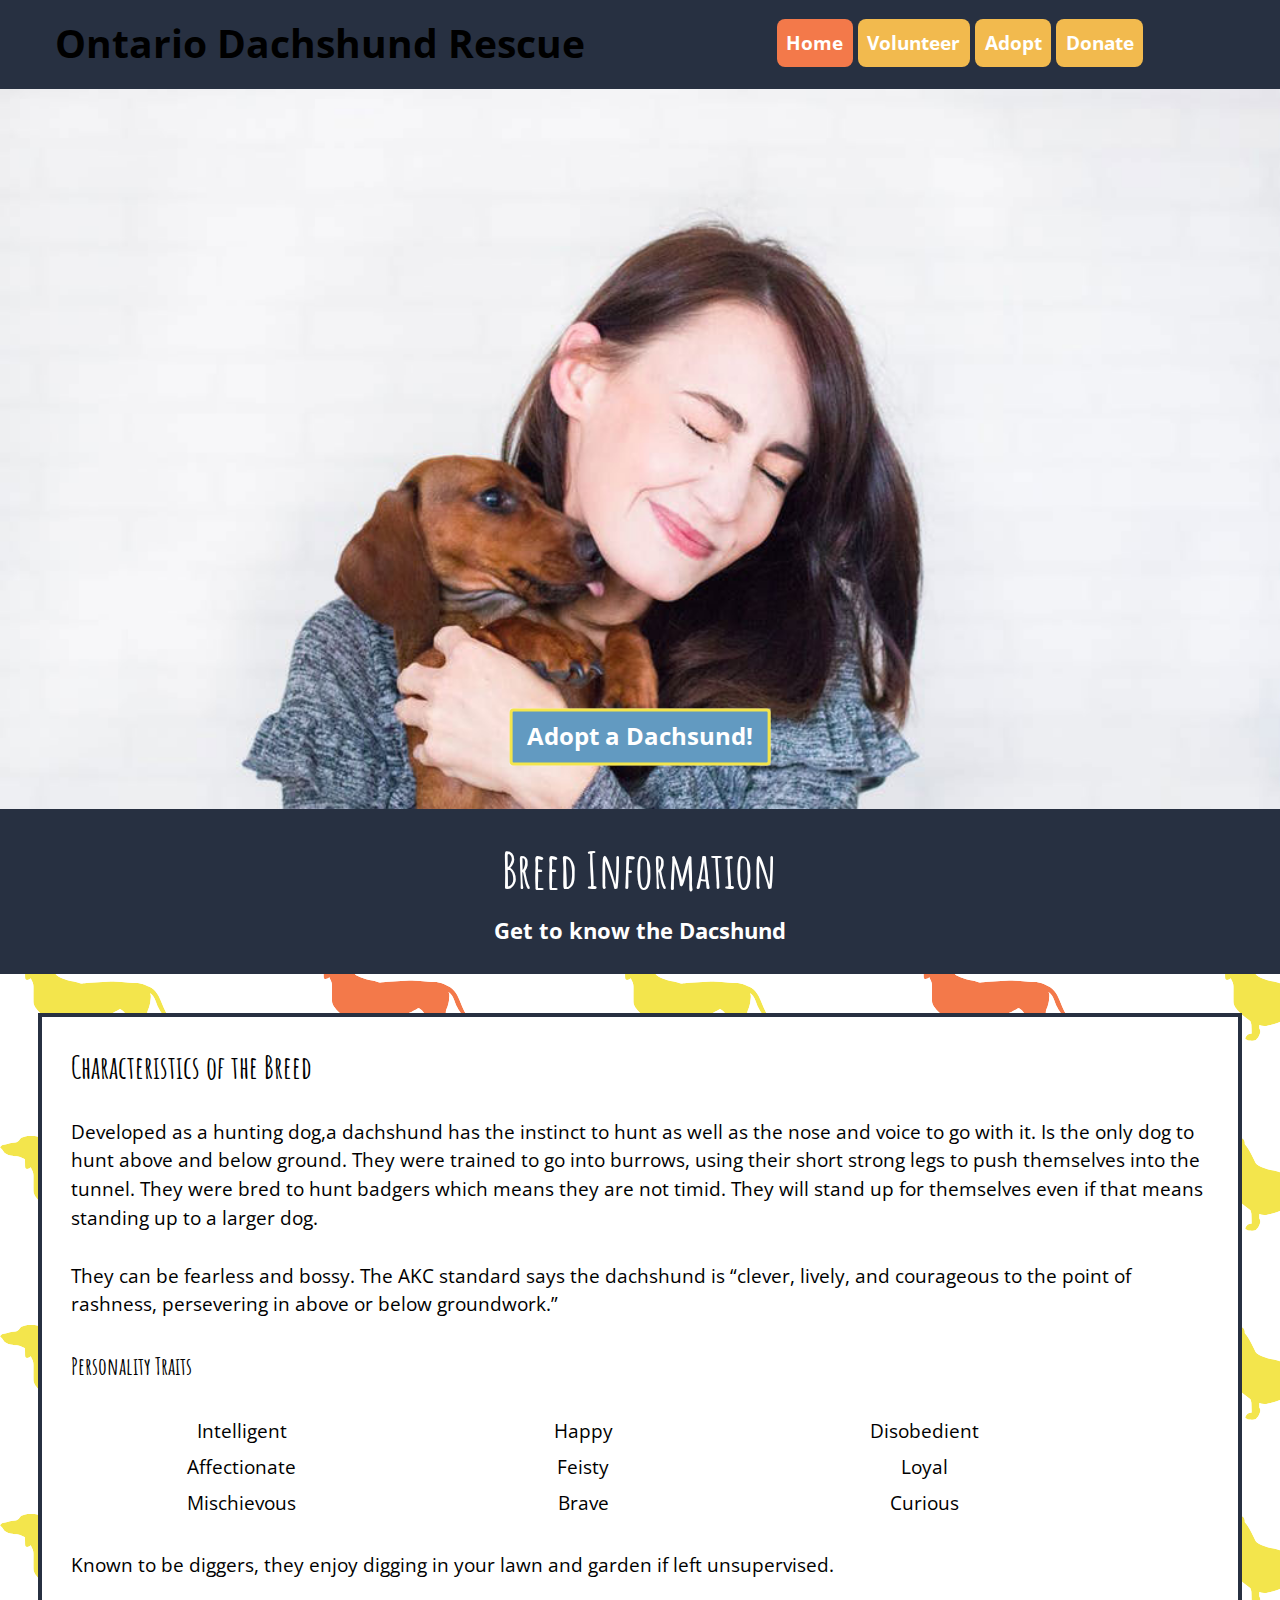
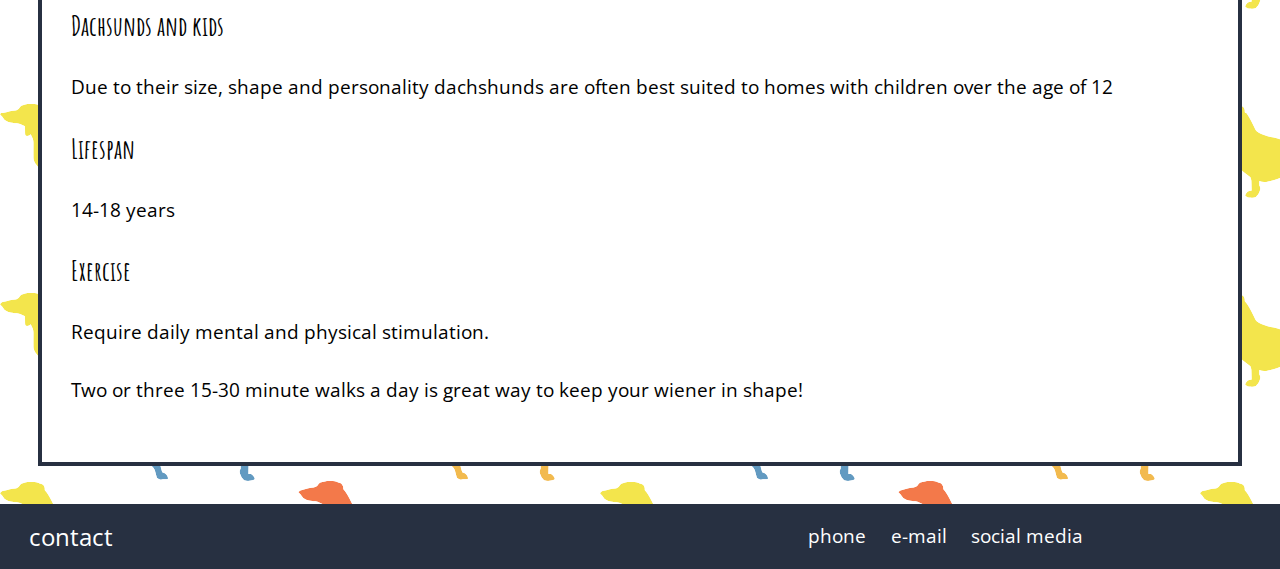
==== index.html @ 5d8fac68 "Start adding more contrast" ====
<!DOCTYPE html>
<html lang="en-ca">
<head>
  <meta charset="utf-8">
  <title>Pet Rescue</title>
  <meta name="viewport" content="width=device-width,initial-scale=1">
  <link href="css/grid.css" rel="stylesheet">
  <link href="css/type.css" rel="stylesheet">
  <link href="css/modules.css" rel="stylesheet">
  <link href="css/main.css" rel="stylesheet">
  <link href="https://fonts.googleapis.com/css?family=Amatic+SC:400,700|Open+Sans+Condensed:300,300i,700" rel="stylesheet">
</head>
<body>
  <header>
    <nav class="pad-t-1-2 pad-b-1-4 grid grid-middle text-center list-group-inline nav">
      <div class="unit unit-xs-1 unit-s-1 unit-m-1-2 unit-l-1-2 nav-h">
      <p class="push-0 zetta inline"><b>Ontario Dachshund Rescue</b></p>
      </div>
      <ul class="unit unit-xs-1 unit-s-1 unit-m-1-2 unit-l-1-2 list-group-inline push-0 nav-list">
        <li class="current"> <a class="link-box" href="index.html"><b>Home</b></a></li>
        <li><a class="link-box" href="adopt.html"><b>Volunteer</b></a></li>
        <li><a class="link-box" href="rescues.html"><b>Adopt</b></a></li>
        <li><a class="link-box" href="donate.html"><b>Donate</b></a></li>
      </ul>
    </nav>
  </header>
  <div class="banner relative">
    <div class="embed embed-16by9">
      <img class="embed-item img-flex" src="images/hugging.jpg" alt="">
    </div>
    <div class="call-to-action inline">
      <a class="btn" href="adopt.html"><p class="push-0 giga bold">Adopt a Dachsund!</p></a>
    </div>
  </div>
  <main>
    <div class="deck">
      <div class="wrapper gutter-1-2">
        <h1 class="push-none max-length nina pad-t text-center"><b>Breed Information</b></h1>
        <p class="pad-t-1-2 max-length pad-b push mega text-center"><b>Get to know the Dacshund</b></p>
      </div>
    </div>
    <div class="pattern border">
      <div class="island breed-info">
        <section>
          <h2>Characteristics of the Breed</h2>
          <p>Developed as a hunting dog,a dachshund has the instinct to hunt as well as the nose and voice to go with it. Is the only dog to hunt above and below ground. They were trained to go into burrows, using their short strong legs to push themselves into the tunnel. They were bred to hunt badgers which means they are not timid. They will stand up for themselves even if that means standing up to a larger dog.</p>
          <p>They can be fearless and bossy. The AKC standard says the dachshund is “clever, lively, and courageous to the point of rashness, persevering in above or below groundwork.”<p>
          <h4>Personality Traits</h4>
          <ul class="list-group personality text-center">
            <li>Intelligent</li>
            <li>Happy</li>
            <li>Disobedient</li>
            <li>Affectionate</li>
            <li>Feisty</li>
            <li>Loyal</li>
            <li>Mischievous</li>
            <li>Brave</li>
            <li>Curious</li>
          </ul>
          <p>Known to be diggers, they enjoy digging in your lawn and garden if left unsupervised.</p>
        </section>
        <section>
          <h3>Dachsunds and kids</h3>
          <p>Due to their size, shape and personality dachshunds are often best suited to homes with children over the age of 12</p>
        </section>
        <section>
          <h3>Lifespan</h3>
          <p>14-18 years</p>
          <h3>Exercise</h3>
          <p>Require daily mental and physical stimulation.</p>
          <p>Two or three 15-30 minute walks a day is great way to keep your wiener in shape!</p>
        </section>
      </div>
    </div>
  </main>
  <footer class="pad-t-1-2 pad-b-1-2 grid grid-middle text-center list-group-inline">
    <div class="unit unit-s-1-2 unit-m-1-2 unit-s-1-2">
      <p class="push-0 inline giga left gutter">contact</p>
    </div>
      <ul class="unit unit-s-1-2 unit-m-1-2 unit-l-1-2 list-group-inline push-0 gutter contact-info">
        <li>phone</li>
        <li>e-mail</li>
        <li>social media</li>
      </ul>
  </footer>

</body>
</html>
---- css/grid.css ----
/*
  Gridifier || Code released under the UNLICENSE
  https://gridifier.web-dev.tools/#xs,4,0,0,0;s,4,25,0,0;m,4,38,1,1;l,4,60,1,1
*/

.grid {
  margin: 0;
  padding: 0;
  letter-spacing: -.31em;
  text-rendering: optimizeSpeed;
  display: -webkit-flex;
  display: -ms-flexbox;
  display: flex;
  -webkit-flex-flow: row wrap;
  -ms-flex-flow: row wrap;
  flex-flow: row wrap;
}

.grid-bottom {
  -webkit-align-items: flex-end;
  -ms-align-items: flex-end;
  align-items: flex-end;
}

.grid-middle {
  -webkit-align-items: center;
  -ms-align-items: center;
  align-items: center;
}

.grid-stretch {
  -webkit-align-items: stretch;
  -ms-align-items: stretch;
  align-items: stretch;
}

.opera-only :-o-prefocus,
.grid {
  word-spacing: -.43em;
}

.unit {
  letter-spacing: normal;
  text-rendering: auto;
  vertical-align: top;
  word-spacing: normal;
  display: inline-block;
  visibility: visible;
}

.grid-bottom .unit {
  vertical-align: bottom;
}

.grid-middle .unit {
  vertical-align: middle;
}

[class*="unit-push-"],
[class*="unit-pull-"] {
  position: relative;
}

.unit-content-distribute {
  display: -ms-flexbox;
  display: -webkit-flex;
  display: flex;
  -ms-flex-direction: column;
  -webkit-flex-direction: column;
  flex-direction: column;
  -ms-flex-pack: justify;
  -webkit-justify-content: space-between;
  justify-content: space-between;
}

.unit-content-center,
.unit-content-center-vertical {
  display: -webkit-flex;
  display: -ms-flexbox;
  display: flex;
  -webkit-justify-content: center;
  -ms-flex-pack: center;
  justify-content: center;
  -webkit-align-items: center;
  -ms-flex-align: center;
  align-items: center;
  -webkit-align-content: center;
  -ms-flex-line-pack: center;
  align-content: center;
  -webkit-flex-direction: column wrap;
  -ms-flex-direction: column wrap;
  flex-flow: column wrap;
}

.unit-content-center-horizontal {
  display: -webkit-flex;
  display: -ms-flexbox;
  display: flex;
  -webkit-justify-content: center;
  -ms-flex-pack: center;
  justify-content: center;
  -webkit-align-items: center;
  -ms-flex-align: center;
  align-items: center;
  -webkit-align-content: center;
  -ms-flex-line-pack: center;
  align-content: center;
  -webkit-flex-direction: row wrap;
  -ms-flex-direction: row wrap;
  flex-flow: row wrap;
}

.content-fill,
.content-stretch {
  -ms-flex-grow: 2;
  -webkit-flex-grow: 2;
  flex-grow: 2;
  max-width: 100%; /* @bugfix: IE 10, 11 */
}

.content-shrink {
  -ms-align-self: center;
  -webkit-align-self: center;
  align-self: center;
}

.unit-xs-hidden,
.xs-0 {
  display: none;
  visibility: hidden;
}

.unit-xs-centered {
  margin: 0 auto;
}

.unit-xs-1,
.xs-1 {
  display: block;
  visibility: visible;
  width: 100%;
}

.unit-xs-1-2,
.xs-1-2 {
  width: 50%;
}

.unit-xs-1-3,
.xs-1-3 {
  width: 33.3333%;
}

.unit-xs-2-3,
.xs-2-3 {
  width: 66.6667%;
}

.unit-xs-1-4,
.xs-1-4 {
  width: 25%;
}

.unit-xs-3-4,
.xs-3-4 {
  width: 75%;
}

.unit-xs-1-2,
.xs-1-2,
.unit-xs-1-3,
.xs-1-3,
.unit-xs-2-3,
.xs-2-3,
.unit-xs-1-4,
.xs-1-4,
.unit-xs-3-4,
.xs-3-4 {
  display: inline-block;
  visibility: visible;
}

.unit-xs-1-2[class*="-content-"],
.xs-1-2[class*="-content-"],
.unit-xs-1-3[class*="-content-"],
.xs-1-3[class*="-content-"],
.unit-xs-2-3[class*="-content-"],
.xs-2-3[class*="-content-"],
.unit-xs-1-4[class*="-content-"],
.xs-1-4[class*="-content-"],
.unit-xs-3-4[class*="-content-"],
.xs-3-4[class*="-content-"] {
  display: -webkit-flex;
  display: -ms-flexbox;
  display: flex;
}

.unit-xs-content-distribute,
.xs-content-distribute {
  display: -ms-flexbox;
  display: -webkit-flex;
  display: flex;
  -ms-flex-direction: column;
  -webkit-flex-direction: column;
  flex-direction: column;
  -ms-flex-pack: justify;
  -webkit-justify-content: space-between;
  justify-content: space-between;
}

.unit-xs-content-center,
.unit-xs-content-center-vertical {
  display: -webkit-flex;
  display: -ms-flexbox;
  display: flex;
  -webkit-justify-content: center;
  -ms-flex-pack: center;
  justify-content: center;
  -webkit-align-items: center;
  -ms-flex-align: center;
  align-items: center;
  -webkit-align-content: center;
  -ms-flex-line-pack: center;
  align-content: center;
  -webkit-flex-direction: column wrap;
  -ms-flex-direction: column wrap;
  flex-flow: column wrap;
}

.unit-xs-content-center-horizontal {
  display: -webkit-flex;
  display: -ms-flexbox;
  display: flex;
  -webkit-justify-content: center;
  -ms-flex-pack: center;
  justify-content: center;
  -webkit-align-items: center;
  -ms-flex-align: center;
  align-items: center;
  -webkit-align-content: center;
  -ms-flex-line-pack: center;
  align-content: center;
  -webkit-flex-direction: row wrap;
  -ms-flex-direction: row wrap;
  flex-flow: row wrap;
}

.xs-content-fill,
.xs-content-stretch {
  -ms-flex-grow: 2;
  -webkit-flex-grow: 2;
  flex-grow: 2;
  max-width: 100%; /* @bugfix: IE 10, 11 */
}

.xs-content-shrink {
  -ms-align-self: center;
  -webkit-align-self: center;
  align-self: center;
}

@media only screen and (min-width: 25em) {

  .unit-s-hidden,
  .s-0 {
    display: none;
    visibility: hidden;
  }

  .unit-s-centered {
    margin: 0 auto;
  }

  .unit-s-1,
  .s-1 {
    display: block;
    visibility: visible;
    width: 100%;
  }

  .unit-s-1-2,
  .s-1-2 {
    width: 50%;
  }

  .unit-s-1-3,
  .s-1-3 {
    width: 33.3333%;
  }

  .unit-s-2-3,
  .s-2-3 {
    width: 66.6667%;
  }

  .unit-s-1-4,
  .s-1-4 {
    width: 25%;
  }

  .unit-s-3-4,
  .s-3-4 {
    width: 75%;
  }

  .unit-s-1-2,
  .s-1-2,
  .unit-s-1-3,
  .s-1-3,
  .unit-s-2-3,
  .s-2-3,
  .unit-s-1-4,
  .s-1-4,
  .unit-s-3-4,
  .s-3-4 {
    display: inline-block;
    visibility: visible;
  }

  .unit-s-1-2[class*="-content-"],
  .s-1-2[class*="-content-"],
  .unit-s-1-3[class*="-content-"],
  .s-1-3[class*="-content-"],
  .unit-s-2-3[class*="-content-"],
  .s-2-3[class*="-content-"],
  .unit-s-1-4[class*="-content-"],
  .s-1-4[class*="-content-"],
  .unit-s-3-4[class*="-content-"],
  .s-3-4[class*="-content-"] {
    display: -webkit-flex;
    display: -ms-flexbox;
    display: flex;
  }

  .unit-s-content-distribute,
  .s-content-distribute {
    display: -ms-flexbox;
    display: -webkit-flex;
    display: flex;
    -ms-flex-direction: column;
    -webkit-flex-direction: column;
    flex-direction: column;
    -ms-flex-pack: justify;
    -webkit-justify-content: space-between;
    justify-content: space-between;
  }

  .unit-s-content-center,
  .unit-s-content-center-vertical {
    display: -webkit-flex;
    display: -ms-flexbox;
    display: flex;
    -webkit-justify-content: center;
    -ms-flex-pack: center;
    justify-content: center;
    -webkit-align-items: center;
    -ms-flex-align: center;
    align-items: center;
    -webkit-align-content: center;
    -ms-flex-line-pack: center;
    align-content: center;
    -webkit-flex-direction: column wrap;
    -ms-flex-direction: column wrap;
    flex-flow: column wrap;
  }

  .unit-s-content-center-horizontal {
    display: -webkit-flex;
    display: -ms-flexbox;
    display: flex;
    -webkit-justify-content: center;
    -ms-flex-pack: center;
    justify-content: center;
    -webkit-align-items: center;
    -ms-flex-align: center;
    align-items: center;
    -webkit-align-content: center;
    -ms-flex-line-pack: center;
    align-content: center;
    -webkit-flex-direction: row wrap;
    -ms-flex-direction: row wrap;
    flex-flow: row wrap;
  }

  .s-content-fill,
  .s-content-stretch {
    -ms-flex-grow: 2;
    -webkit-flex-grow: 2;
    flex-grow: 2;
    max-width: 100%; /* @bugfix: IE 10, 11 */
  }

  .s-content-shrink {
    -ms-align-self: center;
    -webkit-align-self: center;
    align-self: center;
  }

}

@media only screen and (min-width: 38em) {

  .unit-m-hidden,
  .m-0 {
    display: none;
    visibility: hidden;
  }

  .unit-m-centered {
    margin: 0 auto;
  }

  .unit-m-1,
  .m-1 {
    display: block;
    visibility: visible;
    width: 100%;
  }

  .unit-offset-m-0 {
    margin-left: 0;
  }

  .unit-push-m-0,
  .unit-pull-m-0 {
    left: 0;
  }

  .unit-m-1-2,
  .m-1-2 {
    width: 50%;
  }

  .unit-offset-m-1-2 {
    margin-left: 50%;
  }

  .unit-push-m-1-2 {
    left: 50%;
  }

  .unit-pull-m-1-2 {
    left: -50%;
  }

  .unit-m-1-3,
  .m-1-3 {
    width: 33.3333%;
  }

  .unit-offset-m-1-3 {
    margin-left: 33.3333%;
  }

  .unit-push-m-1-3 {
    left: 33.3333%;
  }

  .unit-pull-m-1-3 {
    left: -33.3333%;
  }

  .unit-m-2-3,
  .m-2-3 {
    width: 66.6667%;
  }

  .unit-offset-m-2-3 {
    margin-left: 66.6667%;
  }

  .unit-push-m-2-3 {
    left: 66.6667%;
  }

  .unit-pull-m-2-3 {
    left: -66.6667%;
  }

  .unit-m-1-4,
  .m-1-4 {
    width: 25%;
  }

  .unit-offset-m-1-4 {
    margin-left: 25%;
  }

  .unit-push-m-1-4 {
    left: 25%;
  }

  .unit-pull-m-1-4 {
    left: -25%;
  }

  .unit-m-3-4,
  .m-3-4 {
    width: 75%;
  }

  .unit-offset-m-3-4 {
    margin-left: 75%;
  }

  .unit-push-m-3-4 {
    left: 75%;
  }

  .unit-pull-m-3-4 {
    left: -75%;
  }

  .unit-m-1-2,
  .m-1-2,
  .unit-m-1-3,
  .m-1-3,
  .unit-m-2-3,
  .m-2-3,
  .unit-m-1-4,
  .m-1-4,
  .unit-m-3-4,
  .m-3-4 {
    display: inline-block;
    visibility: visible;
  }

  .unit-m-1-2[class*="-content-"],
  .m-1-2[class*="-content-"],
  .unit-m-1-3[class*="-content-"],
  .m-1-3[class*="-content-"],
  .unit-m-2-3[class*="-content-"],
  .m-2-3[class*="-content-"],
  .unit-m-1-4[class*="-content-"],
  .m-1-4[class*="-content-"],
  .unit-m-3-4[class*="-content-"],
  .m-3-4[class*="-content-"] {
    display: -webkit-flex;
    display: -ms-flexbox;
    display: flex;
  }

  .unit-m-content-distribute,
  .m-content-distribute {
    display: -ms-flexbox;
    display: -webkit-flex;
    display: flex;
    -ms-flex-direction: column;
    -webkit-flex-direction: column;
    flex-direction: column;
    -ms-flex-pack: justify;
    -webkit-justify-content: space-between;
    justify-content: space-between;
  }

  .unit-m-content-center,
  .unit-m-content-center-vertical {
    display: -webkit-flex;
    display: -ms-flexbox;
    display: flex;
    -webkit-justify-content: center;
    -ms-flex-pack: center;
    justify-content: center;
    -webkit-align-items: center;
    -ms-flex-align: center;
    align-items: center;
    -webkit-align-content: center;
    -ms-flex-line-pack: center;
    align-content: center;
    -webkit-flex-direction: column wrap;
    -ms-flex-direction: column wrap;
    flex-flow: column wrap;
  }

  .unit-m-content-center-horizontal {
    display: -webkit-flex;
    display: -ms-flexbox;
    display: flex;
    -webkit-justify-content: center;
    -ms-flex-pack: center;
    justify-content: center;
    -webkit-align-items: center;
    -ms-flex-align: center;
    align-items: center;
    -webkit-align-content: center;
    -ms-flex-line-pack: center;
    align-content: center;
    -webkit-flex-direction: row wrap;
    -ms-flex-direction: row wrap;
    flex-flow: row wrap;
  }

  .m-content-fill,
  .m-content-stretch {
    -ms-flex-grow: 2;
    -webkit-flex-grow: 2;
    flex-grow: 2;
    max-width: 100%; /* @bugfix: IE 10, 11 */
  }

  .m-content-shrink {
    -ms-align-self: center;
    -webkit-align-self: center;
    align-self: center;
  }

}

@media only screen and (min-width: 60em) {

  .unit-l-hidden,
  .l-0 {
    display: none;
    visibility: hidden;
  }

  .unit-l-centered {
    margin: 0 auto;
  }

  .unit-l-1,
  .l-1 {
    display: block;
    visibility: visible;
    width: 100%;
  }

  .unit-offset-l-0 {
    margin-left: 0;
  }

  .unit-push-l-0,
  .unit-pull-l-0 {
    left: 0;
  }

  .unit-l-1-2,
  .l-1-2 {
    width: 50%;
  }

  .unit-offset-l-1-2 {
    margin-left: 50%;
  }

  .unit-push-l-1-2 {
    left: 50%;
  }

  .unit-pull-l-1-2 {
    left: -50%;
  }

  .unit-l-1-3,
  .l-1-3 {
    width: 33.3333%;
  }

  .unit-offset-l-1-3 {
    margin-left: 33.3333%;
  }

  .unit-push-l-1-3 {
    left: 33.3333%;
  }

  .unit-pull-l-1-3 {
    left: -33.3333%;
  }

  .unit-l-2-3,
  .l-2-3 {
    width: 66.6667%;
  }

  .unit-offset-l-2-3 {
    margin-left: 66.6667%;
  }

  .unit-push-l-2-3 {
    left: 66.6667%;
  }

  .unit-pull-l-2-3 {
    left: -66.6667%;
  }

  .unit-l-1-4,
  .l-1-4 {
    width: 25%;
  }

  .unit-offset-l-1-4 {
    margin-left: 25%;
  }

  .unit-push-l-1-4 {
    left: 25%;
  }

  .unit-pull-l-1-4 {
    left: -25%;
  }

  .unit-l-3-4,
  .l-3-4 {
    width: 75%;
  }

  .unit-offset-l-3-4 {
    margin-left: 75%;
  }

  .unit-push-l-3-4 {
    left: 75%;
  }

  .unit-pull-l-3-4 {
    left: -75%;
  }

  .unit-l-1-2,
  .l-1-2,
  .unit-l-1-3,
  .l-1-3,
  .unit-l-2-3,
  .l-2-3,
  .unit-l-1-4,
  .l-1-4,
  .unit-l-3-4,
  .l-3-4 {
    display: inline-block;
    visibility: visible;
  }

  .unit-l-1-2[class*="-content-"],
  .l-1-2[class*="-content-"],
  .unit-l-1-3[class*="-content-"],
  .l-1-3[class*="-content-"],
  .unit-l-2-3[class*="-content-"],
  .l-2-3[class*="-content-"],
  .unit-l-1-4[class*="-content-"],
  .l-1-4[class*="-content-"],
  .unit-l-3-4[class*="-content-"],
  .l-3-4[class*="-content-"] {
    display: -webkit-flex;
    display: -ms-flexbox;
    display: flex;
  }

  .unit-l-content-distribute,
  .l-content-distribute {
    display: -ms-flexbox;
    display: -webkit-flex;
    display: flex;
    -ms-flex-direction: column;
    -webkit-flex-direction: column;
    flex-direction: column;
    -ms-flex-pack: justify;
    -webkit-justify-content: space-between;
    justify-content: space-between;
  }

  .unit-l-content-center,
  .unit-l-content-center-vertical {
    display: -webkit-flex;
    display: -ms-flexbox;
    display: flex;
    -webkit-justify-content: center;
    -ms-flex-pack: center;
    justify-content: center;
    -webkit-align-items: center;
    -ms-flex-align: center;
    align-items: center;
    -webkit-align-content: center;
    -ms-flex-line-pack: center;
    align-content: center;
    -webkit-flex-direction: column wrap;
    -ms-flex-direction: column wrap;
    flex-flow: column wrap;
  }

  .unit-l-content-center-horizontal {
    display: -webkit-flex;
    display: -ms-flexbox;
    display: flex;
    -webkit-justify-content: center;
    -ms-flex-pack: center;
    justify-content: center;
    -webkit-align-items: center;
    -ms-flex-align: center;
    align-items: center;
    -webkit-align-content: center;
    -ms-flex-line-pack: center;
    align-content: center;
    -webkit-flex-direction: row wrap;
    -ms-flex-direction: row wrap;
    flex-flow: row wrap;
  }

  .l-content-fill,
  .l-content-stretch {
    -ms-flex-grow: 2;
    -webkit-flex-grow: 2;
    flex-grow: 2;
    max-width: 100%; /* @bugfix: IE 10, 11 */
  }

  .l-content-shrink {
    -ms-align-self: center;
    -webkit-align-self: center;
    align-self: center;
  }

}
---- css/type.css ----
/*
  Typografier || Code released under the UNLICENSE
  https://typografier.web-dev.tools/#0,100,1.3,1.067,0;38,110,1.4,1.125,1;60,120,1.5,1.125,1;90,130,1.5,1.125,1
*/

html {
  font-size: 100%;
  line-height: 1.3;
}

a {
  background-color: transparent;
  -webkit-text-decoration-skip: objects;
}

sub,
sup {
  font-size: .75em;
  line-height: 1px;
  position: relative;
  vertical-align: baseline;
}

sup {
  top: -.5em;
}

sub {
  bottom: -.25em;
}

pre,
code,
kbd,
samp {
  font-size: 1em;
}

abbr[title] {
  border-bottom: none;
  text-decoration: underline;
  text-decoration: underline dotted;
}

b,
strong {
  font-weight: bold;
}

dfn,
caption {
  font-style: italic;
}

hr {
  border: 0;
  border-top: 2px solid #000;
  height: 0;
}

table {
  border-collapse: collapse;
  border-spacing: 0;
  width: 100%;
  table-layout: fixed;
}

caption {
  text-align: left;
}

th,
td {
  border-bottom: 1px solid #000;
  text-align: left;
  vertical-align: top;
}

thead th {
  vertical-align: bottom;

  border-bottom-width: 2px;
}

.text-left {
  text-align: left;
}

.text-right {
  text-align: right;
}

.text-center {
  text-align: center;
}

.normal {
  font-weight: normal;
  font-style: normal;
}

.not-bold {
  font-weight: normal;
}

.not-italic {
  font-style: normal;
}

.bold {
  font-weight: bold;
}

.italic {
  font-style: italic;
}

.text-upper {
  text-transform: uppercase;
}

.text-lower {
  text-transform: lowercase;
}

.wrapper {
  margin-left: auto;
  margin-right: auto;
  max-width: 52em;
  width: 100%;
}

.wrapper-no-center {
  max-width: 52em;
  width: 100%;
}

.max-length {
  margin-left: auto;
  margin-right: auto;
  max-width: 36em;
  width: 100%;
}

.max-length-no-center {
  max-width: 36em;
  width: 100%;
}

h1,
h2,
h3,
h4,
h5,
h6,
p,
ul,
ol,
dl,
dd,
figure,
blockquote,
details,
hr,
fieldset,
pre,
table,
caption,
menu {
  margin: 0 0 1.3rem;
}

.tenamega {
  font-size: 2.0408rem;
  line-height: 2.925rem;
}

.tenakilo {
  font-size: 1.9127rem;
  line-height: 2.6rem;
}

.tena {
  font-size: 1.7926rem;
  line-height: 2.6rem;
}

.nina {
  font-size: 1.68rem;
  line-height: 2.275rem;
}

.yotta {
  font-size: 1.5745rem;
  line-height: 2.275rem;
}

.zetta {
  font-size: 1.4757rem;
  line-height: 1.95rem;
}

h1,
.exa {
  font-size: 1.383rem;
  line-height: 1.95rem;
}

h2,
.peta {
  font-size: 1.2962rem;
  line-height: 1.95rem;
}

h3,
.tera {
  font-size: 1.2148rem;
  line-height: 1.625rem;
}

h4,
.giga {
  font-size: 1.1385rem;
  line-height: 1.625rem;
}

h5,
.mega {
  font-size: 1.067rem;
  line-height: 1.625rem;
}

h6,
.kilo,
input,
textarea {
  font-size: 1rem;
  line-height: 1.3rem;
}

small,
.milli {
  font-size: .9372rem;
  line-height: 1.3rem;
}

.micro {
  font-size: .8784rem;
  line-height: 1.3rem;
}

.nano {
  font-size: .8232rem;
  line-height: 1.3rem;
}

.pico {
  font-size: .7715rem;
  line-height: 1.3rem;
}

ul {
  padding-left: 1em;
}

ol {
  padding-left: 1.6em;
}

input,
option,
select {
  height: calc(1.3rem + .1625rem + .1625rem);
}

[type="color"] {
  width: calc(1.3rem + .1625rem + .1625rem);
}

[type="checkbox"],
[type="radio"] {
  display: inline-block;
  height: auto;
}

.push {
  margin-bottom: 1.3rem;
}

.push-none,
.push-0 {
  margin-bottom: 0;
}

.push-double,
.push-2 {
  margin-bottom: 2.6rem;
}

.push-three-quarters,
.push-3-4 {
  margin-bottom: .975rem;
}

.push-half,
.push-1-2 {
  margin-bottom: .65rem;
}

.push-quarter,
.push-1-4 {
  margin-bottom: .325rem;
}

.push-eighth,
.push-1-8 {
  margin-bottom: .1625rem;
}

.push-right-eighth,
.push-r-1-8 {
  margin-right: .1625rem;
}

.push-right-quarter,
.push-r-1-4 {
  margin-right: .325rem;
}

.push-right-half,
.push-r-1-2 {
  margin-right: .65rem;
}

.push-right-three-quarters,
.push-r-3-4 {
  margin-right: .975rem;
}

.push-right,
.push-r {
  margin-right: 1.3rem;
}

.pad-top,
.pad-t {
  padding-top: 1.3rem;
}

.pad-bottom,
.pad-b {
  padding-bottom: 1.3rem;
}

.pad-top-double,
.pad-t-2 {
  padding-top: 2.6rem;
}

.pad-bottom-double,
.pad-b-2 {
  padding-bottom: 2.6rem;
}

.pad-top-three-quarters,
.pad-t-3-4 {
  padding-top: .975rem;
}

.pad-bottom-three-quarters,
.pad-b-3-4 {
  padding-bottom: .975rem;
}

.pad-top-half,
.pad-t-1-2 {
  padding-top: .65rem;
}

.pad-bottom-half,
.pad-b-1-2 {
  padding-bottom: .65rem;
}

.pad-top-quarter,
.pad-t-1-4 {
  padding-top: .325rem;
}

.pad-bottom-quarter,
.pad-b-1-4 {
  padding-bottom: .325rem;
}

.pad-top-eighth,
.pad-t-1-8 {
  padding-top: .1625rem;
}

.pad-bottom-eighth,
.pad-b-1-8 {
  padding-bottom: .1625rem;
}

.island {
  padding: 1.3rem;
}

.island-double,
.island-2 {
  padding: 2.6rem;
}

.island-three-quarters,
.island-3-4 {
  padding: .975rem;
}

.island-half,
.island-1-2 {
  padding: .65rem;
}

.island-quarter,
.island-1-4,
td,
table th {
  padding: .325rem;
}

.island-eighth,
.island-1-8,
input:not([type="checkbox"]),
input:not([type="radio"]),
textarea {
  padding: .1625rem;
}

.gutter {
  padding-left: 1.3rem;
  padding-right: 1.3rem;
}

.gutter-double,
.gutter-2 {
  padding-left: 2.6rem;
  padding-right: 2.6rem;
}

.gutter-three-quarters,
.gutter-3-4 {
  padding-left: .975rem;
  padding-right: .975rem;
}

.gutter-half,
.gutter-1-2 {
  padding-left: .65rem;
  padding-right: .65rem;
}

.gutter-quarter,
.gutter-1-4,
caption {
  padding-left: .325rem;
  padding-right: .325rem;
}

.gutter-eighth,
.gutter-1-8 {
  padding-left: .1625rem;
  padding-right: .1625rem;
}

.i-1 {
  height: 1.3rem;
  width: 1.3rem;
}

.i-3-4 {
  height: .975rem;
  width: .975rem;
}

.i-1-2 {
  height: .65rem;
  width: .65rem;
}

.i-1-4 {
  height: .325rem;
  width: .325rem;
}

.i-1-8 {
  height: .1625rem;
  width: .1625rem;
}

.i-1-1-2,
.i-3-2 {
  height: 1.95rem;
  width: 1.95rem;
}

.i-1-1-4,
.i-5-4 {
  height: 1.625rem;
  width: 1.625rem;
}

.i-1-3-4,
.i-7-4 {
  height: 2.275rem;
  width: 2.275rem;
}

.i-2 {
  height: 2.6rem;
  width: 2.6rem;
}

select {
  padding: 0 .1625rem;
}

fieldset {
  padding: .325rem 0;

  border: 0;
  border-top: 2px solid #000;
}

legend {
  padding-right: .325rem;
}

@media only screen and (min-width: 38em) {

  html {
    font-size: 110%;
    line-height: 1.4;
  }

  h1,
  h2,
  h3,
  h4,
  h5,
  h6,
  p,
  ul,
  ol,
  dl,
  dd,
  figure,
  blockquote,
  details,
  hr,
  fieldset,
  pre,
  table,
  caption,
  menu {
    margin: 0 0 1.4rem;
  }

  .tenamega {
    font-size: 3.6532rem;
    line-height: 4.9rem;
  }

  .tenakilo {
    font-size: 3.2473rem;
    line-height: 4.55rem;
  }

  .tena {
    font-size: 2.8865rem;
    line-height: 3.85rem;
  }

  .nina {
    font-size: 2.5658rem;
    line-height: 3.5rem;
  }

  .yotta {
    font-size: 2.2807rem;
    line-height: 3.15rem;
  }

  .zetta {
    font-size: 2.0273rem;
    line-height: 2.8rem;
  }

  h1,
  .exa {
    font-size: 1.802rem;
    line-height: 2.45rem;
  }

  h2,
  .peta {
    font-size: 1.6018rem;
    line-height: 2.1rem;
  }

  h3,
  .tera {
    font-size: 1.4238rem;
    line-height: 2.1rem;
  }

  h4,
  .giga {
    font-size: 1.2656rem;
    line-height: 1.75rem;
  }

  h5,
  .mega {
    font-size: 1.125rem;
    line-height: 1.75rem;
  }

  h6,
  .kilo,
  input,
  textarea {
    font-size: 1rem;
    line-height: 1.4rem;
  }

  small,
  .milli {
    font-size: .8889rem;
    line-height: 1.4rem;
  }

  .micro {
    font-size: .7901rem;
    line-height: 1.4rem;
  }

  .nano {
    font-size: .7023rem;
    line-height: 1.05rem;
  }

  .pico {
    font-size: .6243rem;
    line-height: 1.05rem;
  }

  ul,
  ol {
    padding-left: 0;
  }

  ul ul,
  ol ul {
    padding-left: 1em;
  }

  ol ol,
  ul ol {
    padding-left: 1.6em;
  }

  .hang-punc {
    float: left;
    margin-left: -1.4em;
    text-align: right;
    width: 1.3em;
  }

  table {
    margin-left: -.35rem;
    margin-right: -.35rem;
    width: calc(100% + .35rem + .35rem);
  }

  input,
  option,
  select {
    height: calc(1.4rem + .175rem + .175rem);
  }

  [type="color"] {
    width: calc(1.4rem + .175rem + .175rem);
  }

  [type="checkbox"],
  [type="radio"] {
    display: inline-block;
    height: auto;
  }

  .push {
    margin-bottom: 1.4rem;
  }

  .push-none,
  .push-0 {
    margin-bottom: 0;
  }

  .push-double,
  .push-2 {
    margin-bottom: 2.8rem;
  }

  .push-three-quarters,
  .push-3-4 {
    margin-bottom: 1.05rem;
  }

  .push-half,
  .push-1-2 {
    margin-bottom: .7rem;
  }

  .push-quarter,
  .push-1-4 {
    margin-bottom: .35rem;
  }

  .push-eighth,
  .push-1-8 {
    margin-bottom: .175rem;
  }

  .push-right-eighth,
  .push-r-1-8 {
    margin-right: .175rem;
  }

  .push-right-quarter,
  .push-r-1-4 {
    margin-right: .35rem;
  }

  .push-right-half,
  .push-r-1-2 {
    margin-right: .7rem;
  }

  .push-right-three-quarters,
  .push-r-3-4 {
    margin-right: 1.05rem;
  }

  .push-right,
  .push-r {
    margin-right: 1.4rem;
  }

  .pad-top,
  .pad-t {
    padding-top: 1.4rem;
  }

  .pad-bottom,
  .pad-b {
    padding-bottom: 1.4rem;
  }

  .pad-top-double,
  .pad-t-2 {
    padding-top: 2.8rem;
  }

  .pad-bottom-double,
  .pad-b-2 {
    padding-bottom: 2.8rem;
  }

  .pad-top-three-quarters,
  .pad-t-3-4 {
    padding-top: 1.05rem;
  }

  .pad-bottom-three-quarters,
  .pad-b-3-4 {
    padding-bottom: 1.05rem;
  }

  .pad-top-half,
  .pad-t-1-2 {
    padding-top: .7rem;
  }

  .pad-bottom-half,
  .pad-b-1-2 {
    padding-bottom: .7rem;
  }

  .pad-top-quarter,
  .pad-t-1-4 {
    padding-top: .35rem;
  }

  .pad-bottom-quarter,
  .pad-b-1-4 {
    padding-bottom: .35rem;
  }

  .pad-top-eighth,
  .pad-t-1-8 {
    padding-top: .175rem;
  }

  .pad-bottom-eighth,
  .pad-b-1-8 {
    padding-bottom: .175rem;
  }

  .island {
    padding: 1.4rem;
  }

  .island-double,
  .island-2 {
    padding: 2.8rem;
  }

  .island-three-quarters,
  .island-3-4 {
    padding: 1.05rem;
  }

  .island-half,
  .island-1-2 {
    padding: .7rem;
  }

  .island-quarter,
  .island-1-4,
  td,
  table th {
    padding: .35rem;
  }

  .island-eighth,
  .island-1-8,
  input:not([type="checkbox"]),
  input:not([type="radio"]),
  textarea {
    padding: .175rem;
  }

  .gutter {
    padding-left: 1.4rem;
    padding-right: 1.4rem;
  }

  .gutter-double,
  .gutter-2 {
    padding-left: 2.8rem;
    padding-right: 2.8rem;
  }

  .gutter-three-quarters,
  .gutter-3-4 {
    padding-left: 1.05rem;
    padding-right: 1.05rem;
  }

  .gutter-half,
  .gutter-1-2 {
    padding-left: .7rem;
    padding-right: .7rem;
  }

  .gutter-quarter,
  .gutter-1-4,
  caption {
    padding-left: .35rem;
    padding-right: .35rem;
  }

  .gutter-eighth,
  .gutter-1-8 {
    padding-left: .175rem;
    padding-right: .175rem;
  }

  .i-1 {
    height: 1.4rem;
    width: 1.4rem;
  }

  .i-3-4 {
    height: 1.05rem;
    width: 1.05rem;
  }

  .i-1-2 {
    height: .7rem;
    width: .7rem;
  }

  .i-1-4 {
    height: .35rem;
    width: .35rem;
  }

  .i-1-8 {
    height: .175rem;
    width: .175rem;
  }

  .i-1-1-2,
  .i-3-2 {
    height: 2.1rem;
    width: 2.1rem;
  }

  .i-1-1-4,
  .i-5-4 {
    height: 1.75rem;
    width: 1.75rem;
  }

  .i-1-3-4,
  .i-7-4 {
    height: 2.45rem;
    width: 2.45rem;
  }

  .i-2 {
    height: 2.8rem;
    width: 2.8rem;
  }

  select {
    padding: 0 .175rem;
  }

  fieldset {
    padding: .35rem 0;

    border: 0;
    border-top: 2px solid #000;
  }

  legend {
    padding-right: .35rem;
  }

}

@media only screen and (min-width: 60em) {

  html {
    font-size: 120%;
    line-height: 1.5;
  }

  h1,
  h2,
  h3,
  h4,
  h5,
  h6,
  p,
  ul,
  ol,
  dl,
  dd,
  figure,
  blockquote,
  details,
  hr,
  fieldset,
  pre,
  table,
  caption,
  menu {
    margin: 0 0 1.5rem;
  }

  .tenamega {
    font-size: 3.6532rem;
    line-height: 4.875rem;
  }

  .tenakilo {
    font-size: 3.2473rem;
    line-height: 4.5rem;
  }

  .tena {
    font-size: 2.8865rem;
    line-height: 4.125rem;
  }

  .nina {
    font-size: 2.5658rem;
    line-height: 3.375rem;
  }

  .yotta {
    font-size: 2.2807rem;
    line-height: 3rem;
  }

  .zetta {
    font-size: 2.0273rem;
    line-height: 3rem;
  }

  h1,
  .exa {
    font-size: 1.802rem;
    line-height: 2.625rem;
  }

  h2,
  .peta {
    font-size: 1.6018rem;
    line-height: 2.25rem;
  }

  h3,
  .tera {
    font-size: 1.4238rem;
    line-height: 1.875rem;
  }

  h4,
  .giga {
    font-size: 1.2656rem;
    line-height: 1.875rem;
  }

  h5,
  .mega {
    font-size: 1.125rem;
    line-height: 1.5rem;
  }

  h6,
  .kilo,
  input,
  textarea {
    font-size: 1rem;
    line-height: 1.5rem;
  }

  small,
  .milli {
    font-size: .8889rem;
    line-height: 1.5rem;
  }

  .micro {
    font-size: .7901rem;
    line-height: 1.5rem;
  }

  .nano {
    font-size: .7023rem;
    line-height: 1.125rem;
  }

  .pico {
    font-size: .6243rem;
    line-height: 1.125rem;
  }

  ul,
  ol {
    padding-left: 0;
  }

  ul ul,
  ol ul {
    padding-left: 1em;
  }

  ol ol,
  ul ol {
    padding-left: 1.6em;
  }

  .hang-punc {
    float: left;
    margin-left: -1.4em;
    text-align: right;
    width: 1.3em;
  }

  table {
    margin-left: -.375rem;
    margin-right: -.375rem;
    width: calc(100% + .375rem + .375rem);
  }

  input,
  option,
  select {
    height: calc(1.5rem + .1875rem + .1875rem);
  }

  [type="color"] {
    width: calc(1.5rem + .1875rem + .1875rem);
  }

  [type="checkbox"],
  [type="radio"] {
    display: inline-block;
    height: auto;
  }

  .push {
    margin-bottom: 1.5rem;
  }

  .push-none,
  .push-0 {
    margin-bottom: 0;
  }

  .push-double,
  .push-2 {
    margin-bottom: 3rem;
  }

  .push-three-quarters,
  .push-3-4 {
    margin-bottom: 1.125rem;
  }

  .push-half,
  .push-1-2 {
    margin-bottom: .75rem;
  }

  .push-quarter,
  .push-1-4 {
    margin-bottom: .375rem;
  }

  .push-eighth,
  .push-1-8 {
    margin-bottom: .1875rem;
  }

  .push-right-eighth,
  .push-r-1-8 {
    margin-right: .1875rem;
  }

  .push-right-quarter,
  .push-r-1-4 {
    margin-right: .375rem;
  }

  .push-right-half,
  .push-r-1-2 {
    margin-right: .75rem;
  }

  .push-right-three-quarters,
  .push-r-3-4 {
    margin-right: 1.125rem;
  }

  .push-right,
  .push-r {
    margin-right: 1.5rem;
  }

  .pad-top,
  .pad-t {
    padding-top: 1.5rem;
  }

  .pad-bottom,
  .pad-b {
    padding-bottom: 1.5rem;
  }

  .pad-top-double,
  .pad-t-2 {
    padding-top: 3rem;
  }

  .pad-bottom-double,
  .pad-b-2 {
    padding-bottom: 3rem;
  }

  .pad-top-three-quarters,
  .pad-t-3-4 {
    padding-top: 1.125rem;
  }

  .pad-bottom-three-quarters,
  .pad-b-3-4 {
    padding-bottom: 1.125rem;
  }

  .pad-top-half,
  .pad-t-1-2 {
    padding-top: .75rem;
  }

  .pad-bottom-half,
  .pad-b-1-2 {
    padding-bottom: .75rem;
  }

  .pad-top-quarter,
  .pad-t-1-4 {
    padding-top: .375rem;
  }

  .pad-bottom-quarter,
  .pad-b-1-4 {
    padding-bottom: .375rem;
  }

  .pad-top-eighth,
  .pad-t-1-8 {
    padding-top: .1875rem;
  }

  .pad-bottom-eighth,
  .pad-b-1-8 {
    padding-bottom: .1875rem;
  }

  .island {
    padding: 1.5rem;
  }

  .island-double,
  .island-2 {
    padding: 3rem;
  }

  .island-three-quarters,
  .island-3-4 {
    padding: 1.125rem;
  }

  .island-half,
  .island-1-2 {
    padding: .75rem;
  }

  .island-quarter,
  .island-1-4,
  td,
  table th {
    padding: .375rem;
  }

  .island-eighth,
  .island-1-8,
  input:not([type="checkbox"]),
  input:not([type="radio"]),
  textarea {
    padding: .1875rem;
  }

  .gutter {
    padding-left: 1.5rem;
    padding-right: 1.5rem;
  }

  .gutter-double,
  .gutter-2 {
    padding-left: 3rem;
    padding-right: 3rem;
  }

  .gutter-three-quarters,
  .gutter-3-4 {
    padding-left: 1.125rem;
    padding-right: 1.125rem;
  }

  .gutter-half,
  .gutter-1-2 {
    padding-left: .75rem;
    padding-right: .75rem;
  }

  .gutter-quarter,
  .gutter-1-4,
  caption {
    padding-left: .375rem;
    padding-right: .375rem;
  }

  .gutter-eighth,
  .gutter-1-8 {
    padding-left: .1875rem;
    padding-right: .1875rem;
  }

  .i-1 {
    height: 1.5rem;
    width: 1.5rem;
  }

  .i-3-4 {
    height: 1.125rem;
    width: 1.125rem;
  }

  .i-1-2 {
    height: .75rem;
    width: .75rem;
  }

  .i-1-4 {
    height: .375rem;
    width: .375rem;
  }

  .i-1-8 {
    height: .1875rem;
    width: .1875rem;
  }

  .i-1-1-2,
  .i-3-2 {
    height: 2.25rem;
    width: 2.25rem;
  }

  .i-1-1-4,
  .i-5-4 {
    height: 1.875rem;
    width: 1.875rem;
  }

  .i-1-3-4,
  .i-7-4 {
    height: 2.625rem;
    width: 2.625rem;
  }

  .i-2 {
    height: 3rem;
    width: 3rem;
  }

  select {
    padding: 0 .1875rem;
  }

  fieldset {
    padding: .375rem 0;

    border: 0;
    border-top: 2px solid #000;
  }

  legend {
    padding-right: .375rem;
  }

}

@media only screen and (min-width: 90em) {

  html {
    font-size: 130%;
    line-height: 1.5;
  }

  h1,
  h2,
  h3,
  h4,
  h5,
  h6,
  p,
  ul,
  ol,
  dl,
  dd,
  figure,
  blockquote,
  details,
  hr,
  fieldset,
  pre,
  table,
  caption,
  menu {
    margin: 0 0 1.5rem;
  }

  .tenamega {
    font-size: 3.6532rem;
    line-height: 4.875rem;
  }

  .tenakilo {
    font-size: 3.2473rem;
    line-height: 4.5rem;
  }

  .tena {
    font-size: 2.8865rem;
    line-height: 4.125rem;
  }

  .nina {
    font-size: 2.5658rem;
    line-height: 3.375rem;
  }

  .yotta {
    font-size: 2.2807rem;
    line-height: 3rem;
  }

  .zetta {
    font-size: 2.0273rem;
    line-height: 3rem;
  }

  h1,
  .exa {
    font-size: 1.802rem;
    line-height: 2.625rem;
  }

  h2,
  .peta {
    font-size: 1.6018rem;
    line-height: 2.25rem;
  }

  h3,
  .tera {
    font-size: 1.4238rem;
    line-height: 1.875rem;
  }

  h4,
  .giga {
    font-size: 1.2656rem;
    line-height: 1.875rem;
  }

  h5,
  .mega {
    font-size: 1.125rem;
    line-height: 1.5rem;
  }

  h6,
  .kilo,
  input,
  textarea {
    font-size: 1rem;
    line-height: 1.5rem;
  }

  small,
  .milli {
    font-size: .8889rem;
    line-height: 1.5rem;
  }

  .micro {
    font-size: .7901rem;
    line-height: 1.5rem;
  }

  .nano {
    font-size: .7023rem;
    line-height: 1.125rem;
  }

  .pico {
    font-size: .6243rem;
    line-height: 1.125rem;
  }

  ul,
  ol {
    padding-left: 0;
  }

  ul ul,
  ol ul {
    padding-left: 1em;
  }

  ol ol,
  ul ol {
    padding-left: 1.6em;
  }

  .hang-punc {
    float: left;
    margin-left: -1.4em;
    text-align: right;
    width: 1.3em;
  }

  table {
    margin-left: -.375rem;
    margin-right: -.375rem;
    width: calc(100% + .375rem + .375rem);
  }

  input,
  option,
  select {
    height: calc(1.5rem + .1875rem + .1875rem);
  }

  [type="color"] {
    width: calc(1.5rem + .1875rem + .1875rem);
  }

  [type="checkbox"],
  [type="radio"] {
    display: inline-block;
    height: auto;
  }

  .push {
    margin-bottom: 1.5rem;
  }

  .push-none,
  .push-0 {
    margin-bottom: 0;
  }

  .push-double,
  .push-2 {
    margin-bottom: 3rem;
  }

  .push-three-quarters,
  .push-3-4 {
    margin-bottom: 1.125rem;
  }

  .push-half,
  .push-1-2 {
    margin-bottom: .75rem;
  }

  .push-quarter,
  .push-1-4 {
    margin-bottom: .375rem;
  }

  .push-eighth,
  .push-1-8 {
    margin-bottom: .1875rem;
  }

  .push-right-eighth,
  .push-r-1-8 {
    margin-right: .1875rem;
  }

  .push-right-quarter,
  .push-r-1-4 {
    margin-right: .375rem;
  }

  .push-right-half,
  .push-r-1-2 {
    margin-right: .75rem;
  }

  .push-right-three-quarters,
  .push-r-3-4 {
    margin-right: 1.125rem;
  }

  .push-right,
  .push-r {
    margin-right: 1.5rem;
  }

  .pad-top,
  .pad-t {
    padding-top: 1.5rem;
  }

  .pad-bottom,
  .pad-b {
    padding-bottom: 1.5rem;
  }

  .pad-top-double,
  .pad-t-2 {
    padding-top: 3rem;
  }

  .pad-bottom-double,
  .pad-b-2 {
    padding-bottom: 3rem;
  }

  .pad-top-three-quarters,
  .pad-t-3-4 {
    padding-top: 1.125rem;
  }

  .pad-bottom-three-quarters,
  .pad-b-3-4 {
    padding-bottom: 1.125rem;
  }

  .pad-top-half,
  .pad-t-1-2 {
    padding-top: .75rem;
  }

  .pad-bottom-half,
  .pad-b-1-2 {
    padding-bottom: .75rem;
  }

  .pad-top-quarter,
  .pad-t-1-4 {
    padding-top: .375rem;
  }

  .pad-bottom-quarter,
  .pad-b-1-4 {
    padding-bottom: .375rem;
  }

  .pad-top-eighth,
  .pad-t-1-8 {
    padding-top: .1875rem;
  }

  .pad-bottom-eighth,
  .pad-b-1-8 {
    padding-bottom: .1875rem;
  }

  .island {
    padding: 1.5rem;
  }

  .island-double,
  .island-2 {
    padding: 3rem;
  }

  .island-three-quarters,
  .island-3-4 {
    padding: 1.125rem;
  }

  .island-half,
  .island-1-2 {
    padding: .75rem;
  }

  .island-quarter,
  .island-1-4,
  td,
  table th {
    padding: .375rem;
  }

  .island-eighth,
  .island-1-8,
  input:not([type="checkbox"]),
  input:not([type="radio"]),
  textarea {
    padding: .1875rem;
  }

  .gutter {
    padding-left: 1.5rem;
    padding-right: 1.5rem;
  }

  .gutter-double,
  .gutter-2 {
    padding-left: 3rem;
    padding-right: 3rem;
  }

  .gutter-three-quarters,
  .gutter-3-4 {
    padding-left: 1.125rem;
    padding-right: 1.125rem;
  }

  .gutter-half,
  .gutter-1-2 {
    padding-left: .75rem;
    padding-right: .75rem;
  }

  .gutter-quarter,
  .gutter-1-4,
  caption {
    padding-left: .375rem;
    padding-right: .375rem;
  }

  .gutter-eighth,
  .gutter-1-8 {
    padding-left: .1875rem;
    padding-right: .1875rem;
  }

  .i-1 {
    height: 1.5rem;
    width: 1.5rem;
  }

  .i-3-4 {
    height: 1.125rem;
    width: 1.125rem;
  }

  .i-1-2 {
    height: .75rem;
    width: .75rem;
  }

  .i-1-4 {
    height: .375rem;
    width: .375rem;
  }

  .i-1-8 {
    height: .1875rem;
    width: .1875rem;
  }

  .i-1-1-2,
  .i-3-2 {
    height: 2.25rem;
    width: 2.25rem;
  }

  .i-1-1-4,
  .i-5-4 {
    height: 1.875rem;
    width: 1.875rem;
  }

  .i-1-3-4,
  .i-7-4 {
    height: 2.625rem;
    width: 2.625rem;
  }

  .i-2 {
    height: 3rem;
    width: 3rem;
  }

  select {
    padding: 0 .1875rem;
  }

  fieldset {
    padding: .375rem 0;

    border: 0;
    border-top: 2px solid #000;
  }

  legend {
    padding-right: .375rem;
  }

}
---- css/modules.css ----
/*
 * Modulifier || Code released under the UNLICENSE
 * Code under other copyrights & licenses listed below.
 * https://modulifier.web-dev.tools/#responsive;images;list-group;embed;media-object;icons;hidden;positioning;nice-lists;forms;buttons;accessibility;print
 */

@-moz-viewport { width: device-width; scale: 1; }
@-ms-viewport { width: device-width; scale: 1; }
@-o-viewport { width: device-width; scale: 1; }
@-webkit-viewport { width: device-width; scale: 1; }
@viewport { width: device-width; scale: 1; }

html {
  box-sizing: border-box;
  -moz-text-size-adjust: 100%;
  -ms-text-size-adjust: 100%;
  -webkit-text-size-adjust: 100%;
  text-size-adjust: 100%;
}

*, *::before, *::after {
  box-sizing: inherit;
}

body {
  margin: 0;
}

article,
aside,
details,
figcaption,
figure,
footer,
header,
main,
menu,
nav,
section,
summary {
  display: block;
}

audio,
canvas,
progress,
video {
  display: inline-block;
  vertical-align: baseline;
}

template {
  display: none;
}

details {
  cursor: pointer;
}

audio:not([controls]) {
  display: none;
  height: 0;
}

a,
area,
button,
input,
label,
select,
textarea,
[tabindex] {
  -ms-touch-action: manipulation;
  touch-action: manipulation;
}

img {
  border: 0;
}

.img-flex,
.img-flex img {
  display: block;
  width: 100%;
}

svg {
  fill: currentColor;
}

svg:not(:root) {
  overflow: hidden;
}

svg.img-flex {
  width: 100%;
  height: 100%;
}

.image-replacement, .ir {
  overflow: hidden;
  direction: ltr;
  text-align: left;
  text-indent: 100%;
  white-space: nowrap;
}

.list-group, .list-group-inline, .list-group--inline {
  padding-left: 0;
  list-style-type: none;
}

.list-group > dd {
  margin-left: 0;
}

.list-group-inline::before,
.list-group-inline::after,
.list-group--inline::before,
.list-group--inline::after {
  content: "";
  display: table;
}

.list-group-inline::after,
.list-group--inline::after {
  clear: both;
}

.list-group-inline > li,
.list-group--inline > li {
  display: inline-block;
}

.list-group-inline > dt,
.list-group--inline > dt {
  clear: left;
  float: left;
  width: 11em;
}

.list-group-inline > dd,
.list-group--inline > dd {
  float: left;
  min-width: 12em;
}

.embed {
  margin-left: 0;
  margin-right: 0;
  overflow: hidden;
  position: relative;
  width: 100%;
}

.embed-1by1, .embed--1by1 {
  padding-top: 100%; /* Square */
}

.embed-4by3, .embed--4by3 {
  padding-top: 75%; /* Traditional TV/computer screens */
}

.embed-iso216, .embed--iso216 {
  padding-top: 70.92%; /* A-standard paper sizes */
}

.embed-3by2, .embed--3by2 {
  padding-top: 66.6%; /* Classic 35 mm film & most digital photos, landscape */
}

.embed-2by3, .embed--2by3 {
  padding-top: 150%; /* Classic 35 mm film & most digital photos, portrait */
}

.embed-golden, .embed--golden {
  padding-top: 61.8%; /* The Golden Ratio */
}

.embed-16by9, .embed--16by9 {
  padding-top: 56.25%; /* HD TV */
}

.embed-185by100, .embed--185by100 {
  padding-top: 54.05%; /* Common widescreen cinema */
}

.embed-24by10, .embed--24by10 {
  padding-top: 41.667%; /* Widescreen cinema: 2.4:1 */
}

.embed-3by1, .embed--3by1 {
  padding-top: 33.3333%; /* Panorama photos */
}

.embed-4by1, .embed--4by1 {
  padding-top: 25%; /* Polyvision */
}

.embed-5by1, .embed--5by1 {
  padding-top: 20%; /* Really wide... */
}

.embed-item, .embed__item {
  min-height: 100%;
  left: 0;
  position: absolute;
  top: 0;
  width: 100%;
}

.media {
  overflow: hidden;
}

.media-img, .media__img {
  float: left;
}

.media-img-reversed, .media__img--reversed {
  float: right;
}

.media-img-stacked, .media__img--stacked {
  float: none;
}

.media-body, .media__body {
  overflow: hidden;
  min-width: 12em; /* Slightly less than 200px, responsiveness built in */
}

.icon {
  display: inline-block;
  position: relative;
  background: transparent none no-repeat center center;
  background-size: contain;
  vertical-align: middle;
}

.i-16, .i--16 {
  height: 16px;
  width: 16px;
}

.i-18, .i--18 {
  height: 18px;
  width: 18px;
}

.i-20, .i--20 {
  height: 20px;
  width: 20px;
}

.i-24, .i--24 {
  height: 24px;
  width: 24px;
}

.i-32, .i--32 {
  height: 32px;
  width: 32px;
}

.i-48, .i--48 {
  height: 48px;
  width: 48px;
}

.i-64, .i--64 {
  height: 64px;
  width: 64px;
}

.i-96, .i--96 {
  height: 96px;
  width: 96px;
}

.i-128, .i--128 {
  height: 128px;
  width: 128px;
}

.i-192, .i--192 {
  height: 192px;
  width: 192px;
}

.i-256, .i--256 {
  height: 256px;
  width: 256px;
}

.icon img,
.icon svg {
  left: 0;
  height: 100%;
  position: absolute;
  top: 0;
  width: 100%;
  fill: currentColor;
}

.icon-label {
  vertical-align: middle;
}

.icon-link,
.icon-link:focus,
.icon-link:hover {
  text-decoration: none;
}

[hidden], .hidden {
  /* stylelint-disable declaration-no-important */
  display: none !important;
  visibility: hidden !important;
  /* stylelint-enable */
}

.visually-hidden {
  height: 1px;
  margin: -1px;
  overflow: hidden;
  padding: 0;
  position: absolute;
  width: 1px;
  border: 0;
  clip: rect(0 0 0 0);
  clip-path: inset(50%);
}

.visually-hidden.focusable:active, .visually-hidden.focusable:focus {
  height: auto;
  margin: 0;
  overflow: visible;
  position: static;
  width: auto;
  clip: auto;
  clip-path: none;
}

.invisible {
  visibility: hidden;
}

.chop,
.crop {
  overflow: hidden;
}

.truncate {
  max-width: 100%;
  overflow: hidden;
  width: 100%;
  text-overflow: ellipsis;
  white-space: nowrap;
}

.scrollable {
  max-width: 100%;
  overflow-x: auto;
  overflow-y: hidden;
  -webkit-overflow-scrolling: touch;
}

.clearfix::after {
  content: " ";
  display: block;
  clear: both;
}

.left {
  float: left;
}

.right {
  float: right;
}

.center-text,
.center-flow {
  text-align: center;
}

.center-block {
  margin-left: auto;
  margin-right: auto;
}

.no-auto-margins,
.not-centered {
  /* stylelint-disable declaration-no-important */
  margin-left: 0 !important;
  margin-right: 0 !important;
  /* stylelint-enable */
}

.center-content,
.center-content-vertical,
.center-contents,
.center-contents-vertical {
  display: -webkit-flex;
  display: -ms-flexbox;
  display: flex;
  -webkit-justify-content: center;
  -ms-flex-pack: center;
  justify-content: center;
  -webkit-align-items: center;
  -ms-flex-align: center;
  align-items: center;
  -webkit-align-content: center;
  -ms-flex-line-pack: center;
  align-content: center;
  -webkit-flex-direction: column wrap;
  -ms-flex-direction: column wrap;
  flex-flow: column wrap;
}

.center-content-start,
.center-content-vertical-start,
.center-contents-start,
.center-contents-vertical-start {
  display: -webkit-flex;
  display: -ms-flexbox;
  display: flex;
  -webkit-justify-content: center;
  -ms-flex-pack: center;
  justify-content: center;
  -webkit-flex-direction: column wrap;
  -ms-flex-direction: column wrap;
  flex-flow: column wrap;
}

.center-content-horizontal,
.center-contents-horizontal {
  display: -webkit-flex;
  display: -ms-flexbox;
  display: flex;
  -webkit-justify-content: center;
  -ms-flex-pack: center;
  justify-content: center;
  -webkit-align-items: center;
  -ms-flex-align: center;
  align-items: center;
  -webkit-align-content: center;
  -ms-flex-line-pack: center;
  align-content: center;
  -webkit-flex-direction: row wrap;
  -ms-flex-direction: row wrap;
  flex-flow: row wrap;
}

.inline {
  display: inline;
}

.block {
  display: block;
}

.inline-block, .ib {
  display: inline-block;
}

.valign-top {
  vertical-align: top;
}

.valign-bottom {
  vertical-align: bottom;
}

.valign-middle {
  vertical-align: middle;
}

.fixed {
  position: fixed;
}

.relative {
  position: relative;
}

[class*="pin-"],
.absolute {
  position: absolute;
}

.static {
  position: static;
}

.zindex-1 {
  z-index: 1;
}

.zindex-2 {
  z-index: 2;
}

.zindex-3 {
  z-index: 3;
}

.zindex-1000 {
  z-index: 1000;
}

.pin-top-left,
.pin-left-top,
.pin-tl,
.pin-lt {
  top: 0;
  left: 0;
}

.pin-top-right,
.pin-right-top,
.pin-tr,
.pin-rt {
  top: 0;
  right: 0;
}

.pin-bottom-left,
.pin-left-bottom,
.pin-bl,
.pin-lb {
  bottom: 0;
  left: 0;
}

.pin-bottom-right,
.pin-right-bottom,
.pin-br,
.pin-rb {
  bottom: 0;
  right: 0;
}

.pin-top-center,
.pin-center-top,
.pin-tc,
.pin-ct {
  left: 50%;
  top: 0;
  transform: translateX(-50%);
}

.pin-bottom-center,
.pin-center-bottom,
.pin-bc,
.pin-cb {
  bottom: 0;
  left: 50%;
  transform: translateX(-50%);
}

.pin-center-left,
.pin-left-center,
.pin-cl,
.pin-lc {
  left: 0;
  top: 50%;
  transform: translateY(-50%);
}

.pin-center-right,
.pin-right-center,
.pin-cr,
.pin-rc {
  right: 0;
  top: 50%;
  transform: translateY(-50%);
}

.pin-center, .pin-c {
  left: 50%;
  top: 50%;
  transform: translate(-50%, -50%);
}

.width-quarter, .w-1-4 {
  width: 25%;
}

.width-half, .w-1-2 {
  width: 50%;
}

.width-full, .w-1 {
  width: 100%;
}

.height-quarter, .h-1-4 {
  height: 25%;
}

.height-half, .h-1-2 {
  height: 50%;
}

.height-full, .h-1 {
  height: 100%;
}

.height-win-quarter, .h-w-1-4 {
  height: 25vh;
  max-height: 46em;
}

.height-win-half, .h-w-1-2 {
  height: 50vh;
  max-height: 46em;
}

.height-win-full, .h-w-1 {
  height: 100vh;
  max-height: 46em;
}

ul {
  list-style-type: none;
}

ul > li::before {
  content: "·";
  float: left;
  margin-left: -1.6em;
  width: 1.3em;
  text-align: right;
}

ol {
  counter-reset: ol-simple-numbers;
  list-style-type: none;
}

ol > li::before {
  float: left;
  margin-left: -1.6em;
  width: 1.3em;
  counter-increment: ol-simple-numbers;
  content: counter(ol-simple-numbers);
  text-align: right;
}

.list-group > li::before,
.list-group-inline > li::before,
.list-group--inline > li::before {
  content: none;
}

/* stylelint-disable no-descending-specificity */

/*
 * (c) Nicolas Gallagher and Jonathan Neal of Normalize.css || MIT License
 *     https://necolas.github.io/normalize.css/
 */

button,
input,
optgroup,
select,
textarea {
  color: inherit;
  font: inherit;
  margin: 0;
}

button,
input {
  overflow: visible;
}

button,
select {
  text-transform: none;
}

button,
html [type="button"],
[type="reset"],
[type="submit"] {
  -webkit-appearance: button;
  cursor: pointer;
}

button[disabled],
html input[disabled] {
  cursor: default;
}

button::-moz-focus-inner,
input::-moz-focus-inner {
  border: 0;
  padding: 0;
}

[type="checkbox"],
[type="radio"] {
  opacity: 0;
  position: absolute;
  height: 1px;
  width: 1px;
}

[type="number"]::-webkit-inner-spin-button,
[type="number"]::-webkit-outer-spin-button {
  height: auto;
}

[type="search"]::-webkit-search-cancel-button,
[type="search"]::-webkit-search-decoration {
  -webkit-appearance: none;
}

fieldset {
  padding-left: 0;
  padding-right: 0;

  border: 0;
  border-top: 2px solid #666;
}

legend {
  color: inherit;
  display: table;
  max-width: 100%;
  padding: 0 .3em 0 0;
  white-space: normal;

  border: 0;

  font-weight: bold;
}

optgroup {
  font-weight: bold;
}

::-webkit-input-placeholder {
  color: inherit;
  opacity: .54;
}

::-webkit-file-upload-button {
  -webkit-appearance: button;
  font: inherit;
}

/* End Normalize.css code */

label,
.label-block {
  display: block;
  cursor: pointer;
}

[type="checkbox"] + label,
[type="radio"] + label,
.label-inline {
  display: inline-block;
}

input:not([type]),
[type="text"],
[type="number"],
[type="search"],
[type="url"],
[type="email"],
[type="password"],
[type="tel"],
[type="datetime-local"],
[type="month"],
[type="week"],
[type="date"],
[type="time"],
[type="range"],
select,
textarea {
  -moz-appearance: none;
  -webkit-appearance: none;
  appearance: none;
}

input,
textarea {
  display: block;
  width: 100%;

  background-color: #fff;
  border: 2px solid #666;
  border-radius: 0;
}

label {
  vertical-align: middle;
}

textarea {
  max-width: 100%;
  min-height: 4em;
  overflow: auto;
}

[type="color"] {
  display: inline-block;
  width: 2em;
}

select {
  display: block;
  width: 100%;

  background-image: url("data:image/svg+xml,%3Csvg xmlns='http://www.w3.org/2000/svg' width='256' height='256' viewBox='0 0 256 256'%3E%3Cpath fill='none' stroke='%23000' stroke-miterlimit='10' stroke-width='70' d='M36.3 82.1l91.9 91.8 91.5-91.8'/%3E%3C/svg%3E");
  background-repeat: no-repeat;
  background-position: calc(100% - .4em) center;
  background-size: 18px auto;
  background-color: #fff;
  border: 2px solid #666;
  border-radius: 0;
}

[type="checkbox"] + label::before {
  content: " ";
  display: inline-block;
  height: 1.8em;
  margin-right: .3em;
  position: relative;
  vertical-align: middle;
  top: -.1em;
  width: 1.8em;

  background-color: #fff;
  background-size: cover;
  border: 2px solid #666;

  line-height: inherit;
}

[type="checkbox"]:checked + label::before {
  background-image: url("data:image/svg+xml,%3Csvg xmlns='http://www.w3.org/2000/svg' width='256' height='256' viewBox='0 0 256 256'%3E%3Cpath fill='none' stroke='%23000' stroke-miterlimit='10' stroke-width='50' d='M49.9 130.1l50.8 50.7L206.1 75.2'/%3E%3C/svg%3E");
}

[type="checkbox"]:focus + label::before {
  outline: 3px solid #000;
  z-index: 1000;
}

[type="radio"] + label::before {
  content: " ";
  display: inline-block;
  height: 1.8em;
  margin-right: .3em;
  position: relative;
  vertical-align: middle;
  top: -.1em;
  width: 1.8em;

  background-color: #fff;
  background-size: cover;
  border: 2px solid #666;
  border-radius: 50%;

  line-height: inherit;
}

[type="radio"]:checked + label::before {
  background-image: url("data:image/svg+xml,%3Csvg xmlns='http://www.w3.org/2000/svg' width='256' height='256' viewBox='0 0 256 256'%3E%3Ccircle cx='128' cy='128' r='70.4'/%3E%3C/svg%3E");
}

[type="radio"]:focus + label::before,
[type="radio"] + label:focus::before {
  box-shadow: 0 0 0 3px #000;
  z-index: 1000;
}

[type="range"] {
  border: 0;
  background-color: #fff;
}

[type="range"]::-webkit-slider-runnable-track {
  height: 6px;

  -webkit-appearance: none;
  appearance: none;
  background-color: #ccc;
  border: 0;
  border-radius: 3px;
}

[type="range"]:active::-webkit-slider-runnable-track {
  background-color: #ccc;
}

[type="range"]::-moz-range-track {
  height: 6px;

  -moz-appearance: none;
  appearance: none;
  background-color: #ccc;
  border: 0;
  border-radius: 3px;
}

[type="range"]:active::-moz-range-track {
  background-color: #ccc;
}

[type="range"]::-ms-track {
  height: 6px;

  -ms-appearance: none;
  appearance: none;
  background-color: #ccc;
  border: 0;
  border-radius: 3px;
}

[type="range"]:active::-ms-track {
  background-color: #ccc;
}

[type="range"]::-webkit-slider-thumb {
  margin-top: -4px;
  height: 16px;
  width: 16px;

  -webkit-appearance: none;
  appearance: none;
  background-color: #000;
  border: none;
  border-radius: 50%;
}

[type="range"]:hover::-webkit-slider-thumb {
  background-color: #000;
}

[type="range"]:active::-webkit-slider-thumb {
  background-color: #000;
}

[type="range"]::-moz-range-thumb {
  margin-top: -4px;
  height: 16px;
  width: 16px;

  -webkit-appearance: none;
  appearance: none;
  background-color: #000;
  border: none;
  border-radius: 50%;
}

[type="range"]:hover::-moz-range-thumb {
  background-color: #000;
}

[type="range"]:active::-moz-range-thumb {
  background-color: #000;
}

[type="range"]::-ms-thumb {
  margin-top: -4px;
  height: 16px;
  width: 16px;

  -webkit-appearance: none;
  appearance: none;
  background-color: #000;
  border: none;
  border-radius: 50%;
}

[type="range"]:hover::-ms-thumb {
  background-color: #000;
}

[type="range"]:active::-ms-thumb {
  background-color: #000;
}

[type="checkbox"].hide-custom-input + label::before,
[type="checkbox"] + .hide-custom-input::before,
[type="radio"].hide-custom-input + label::before,
[type="radio"] + .hide-custom-input::before {
  content: none;
  display: none;
}

/* stylelint-enable */

.link-box {
  display: block;
  text-decoration: none;
}

/* stylelint-disable no-descending-specificity */

button,
.btn {
  cursor: pointer;
  display: inline-block;
  margin: 0;
  overflow: visible;
  padding: .375em .75em .42em;
  -webkit-appearance: none;
  -moz-appearance: none;
  appearance: none;
  background-color: #333;
  border-radius: 4px;
  border: 3px solid #333;
  color: #fff;
  font: inherit;
  text-decoration: none;
  text-transform: none;
}

button::-moz-focus-inner {
  border: 0;
  padding: 0;
}

/* stylelint-enable */

button:focus,
button:hover,
.btn:focus,
.btn:hover {
  background-color: #000;
  border-color: #000;
  color: #fff;
}

button[disabled] {
  cursor: default;
}

.btn-light, .btn--light {
  background-color: #e2e2e2;
  border-color: #e2e2e2;
  color: #000;
}

.btn-light:focus,
.btn-light:hover,
.btn--light:focus,
.btn--light:hover {
  background-color: #666;
  border-color: #666;
  color: #fff;
}

.btn-ghost,
.btn--ghost {
  background-color: transparent;
  border-color: #333;
  color: #000;
}

.btn-ghost:focus,
.btn-ghost:hover,
.btn--ghost:focus,
.btn--ghost:hover {
  background-color: #e2e2e2;
  border-color: #000;
  color: #000;
}

.btn-link {
  display: inline;
  padding: 0;
  background-color: transparent;
  border-radius: 0;
  border: 0;
  color: inherit;
}

.btn-link:focus,
.btn-link:hover {
  background-color: transparent;
  color: inherit;
}

a:hover, a:active {
  outline: none;
}

a:focus,
[tabindex="0"]:focus,
details:focus,
summary:focus,
input:focus,
textarea:focus,
button:focus,
select:focus {
  outline: 3px solid #000;
  outline-offset: 0;
}

a:focus, [tabindex="0"]:focus {
  outline-offset: 3px;
}

.skip-links {
  margin: 0;
  padding: 0;
  list-style-type: none;
}

.skip-links > li::before {
  content: none; /* Remove the bullets if nice lists is selected */
}

.skip-links a,
.skip-links button {
  padding: .5em .75em;
  position: absolute;
  top: -10em;
  z-index: 10000; /* To make sure they're always on top */
  background-color: #000;
  border: 0;
  color: #fff;
  font-size: 1.125rem;
  font-weight: bold;
  text-decoration: none;
}

.skip-links a:focus,
.skip-links button:focus {
  outline-offset: 3px;
  top: 0;
}

[aria-busy="true"] {
  cursor: progress;
}

[aria-controls] {
  cursor: pointer;
}

[aria-disabled] {
  cursor: default;
}

.print-only {
  display: none;
  visibility: hidden;
}

.page-break-before {
  page-break-before: always;
}

.page-break-after {
  page-break-after: always;
}

.no-page-break-inside {
  page-break-inside: avoid;
}

@media print {

  /* stylelint-disable declaration-no-important */

  .no-print {
    display: none !important;
    visibility: hidden !important;
  }

  .print-only,
  .force-print {
    display: block !important;
    visibility: visible !important;
  }

  /* stylelint-enable */

  .visually-hidden.force-print {
    height: auto;
    margin: 0;
    overflow: visible;
    padding: 0;
    position: static;
    width: auto;
    border: 0;
    clip: initial;
    clip-path: none;
  }

  /*
   * (c) Fabien Sa || MIT License
   *     http://bafs.github.io/Gutenberg/
   */

  table,
  blockquote,
  pre,
  code,
  figure,
  li,
  hr,
  ul,
  ol,
  a,
  tr {
    page-break-inside: avoid;
  }

  h1, h2, h3, h4, h5, h6, p, a {
    orphans: 3;
    widows: 3;
  }

  h1,
  h2,
  h3,
  h4,
  h5,
  h6 {
    page-break-after: avoid;
    page-break-inside: avoid;
  }

  h1 + p,
  h2 + p,
  h3 + p,
  h4 + p,
  h5 + p,
  h6 + p {
    page-break-before: avoid;
  }

  img {
    page-break-after: auto;
    page-break-before: auto;
    page-break-inside: avoid;
  }

  /* stylelint-disable declaration-no-important */

  pre {
    white-space: pre-wrap !important;
    word-wrap: break-word;
  }

  /* stylelint-enable */

  /* End Gutenberg code */

  /*
   * (c) HTML5 Boilerplate || MIT License
   *     https://html5boilerplate.com/
   */

  /* stylelint-disable declaration-no-important */

  *, *::before, *::after, *::first-letter, *::first-line {
    background: none transparent !important;
    color: #000 !important;
    box-shadow: none !important;
    text-shadow: none !important;
  }

  /* stylelint-enable */

  a, a:visited {
    text-decoration: underline;
  }

  a[href]::after {
    content: " (" attr(href) ")";
  }

  abbr[title]::after {
    content: " (" attr(title) ")";
  }

  a[href^="#"]::after,
  a[href^="javascript:"]::after,
  a.no-print-href::after,
  a.href-no-print::after {
    content: "";
  }

  thead {
    display: table-header-group;
  }

  /* End HTML5 Boilerplate code */

}
---- css/main.css ----
html {
  font-family: "Open Sans Condensed", sans-serif;
}

body {
  background-image: url("../images/pat.svg");
  background-repeat: repeat;
  background-size: 600px;
}

header, footer {
  background-color: #273041;
}
header h1 {
  color: #fff;
}

.deck {
  color: #fff;
  background-color: #273041;
}

.pattern {
  margin: 2em;
}
.form, .breed-info {
  background-color: #fff;
}

.border {
  border: 4px solid #273041;
}
footer p, footer li {
  color: #fff;
}
.personality {
  display: flex;
  flex-wrap: wrap;
}

.personality li {
  flex-basis: 30%;
  padding: .2em .3em;
}

.contact-info li {
  padding: 0 .5em;
}

h1, h2, h3, h4, h5, h6, legend {
  font-family: "Amatic SC", cursive;
}

.bg-light-blue {
  background-color: #629ac1;
}

.current {
  color: #fff;
  background-color: #f3794a;
}

.current li{
  background-color: #f3794a;
}

nav li {
  background-color: #f2ba4e;
  padding: .5em;
  border-radius: 8px;
}

li a {
  color: #fff;
}

.card {
  max-width: 320px;
  display: inline-block;
  margin: 1em;
}

figure {
  background-color: #fff;
  margin: 0;
  padding-bottom: 1em;
}

.card-text p {
  padding: .5em 1em;
}

.adopt li {
  border: 3px solid #273041;
  border-radius: 2px;
}

.nav {
  display: flex;
  flex-wrap: wrap;
  align-content: space-between;
}

.nav-h {
  margin-bottom: .5em;
}

.nav-list {
  margin-bottom: .5em;
}

/*Nav Hover Styling*/
nav li:hover {
  background-color: #629ac1;
}

/*Card Hover Styling*/
.card h3 {
  background-color: #629ac1;
  color: #fff;
  margin: 0;
}

.card:hover h3 {
  background-color: #273041;
}

.card:hover {
  border: 5px solid #f2ba4e;
}

.card:hover .btn {
  background-color: #f3794a;
  border-color: #f3794a;
}

/*Call to Action Styling*/
.call-to-action {
position: absolute;
display: block;
left: 50%;
top: 80%;
transform: translate(-50%, -50%);
background-color: rgba(255, 255, 255, .5);
white-space: nowrap;
}

.call-to-action a {
  background-color: #629ac1;
  border-color: #f3e54c;
  text-align: center;
}

.call-to-action a:hover {
  background-color: #f3794a;
  border-color: #f3794a;
}

@media only screen and (min-width: 25em) {

  .call-to-action {
  position: absolute;
  display: block;
  left: 50%;
  top: 90%;
  transform: translate(-50%, -50%);
  background-color: rgba(255, 255, 255, .5);
  }

}
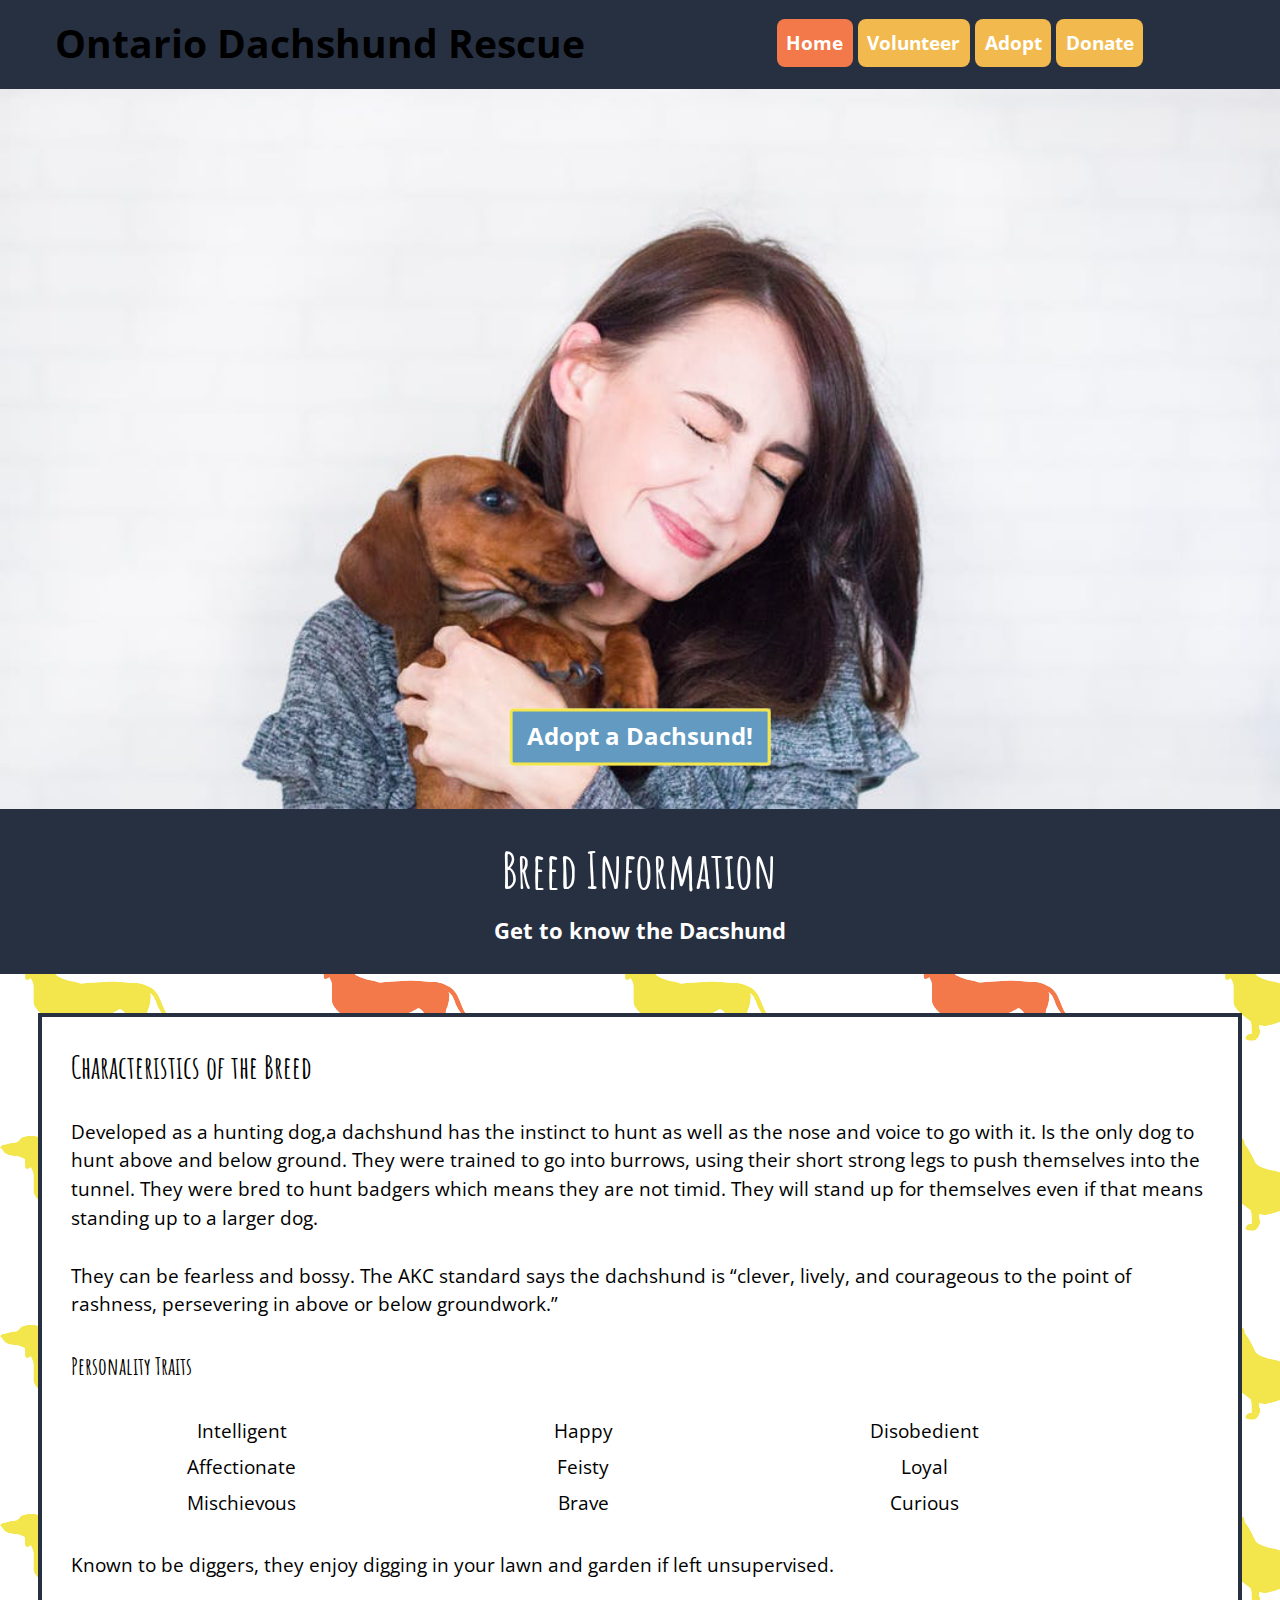
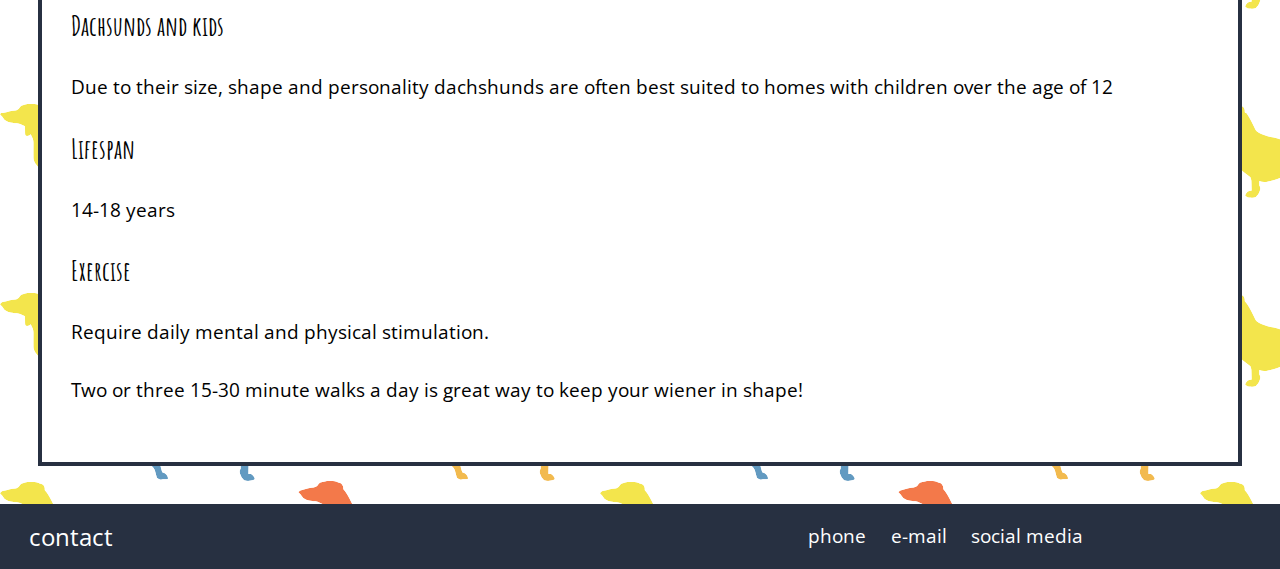
==== commit 3763ec20: "Add skip links and other accessability features" ====
--- a/index.html
+++ b/index.html
@@ -11,8 +11,16 @@
   <link href="https://fonts.googleapis.com/css?family=Amatic+SC:400,700|Open+Sans+Condensed:300,300i,700" rel="stylesheet">
 </head>
 <body>
-  <header>
-    <nav class="pad-t-1-2 pad-b-1-4 grid grid-middle text-center list-group-inline nav">
+  <ul class="skip-links">
+    <li>
+      <a href="#main">Jump to main content</a>
+    </li>
+    <li>
+      <a href="#navigation">Jump to navigation</a>
+    </li>
+  </ul>
+  <header role="banner">
+    <nav role="navigation" id="navigation" tabindex="0" class="pad-t-1-2 pad-b-1-4 grid grid-middle text-center list-group-inline nav navigation">
       <div class="unit unit-xs-1 unit-s-1 unit-m-1-2 unit-l-1-2 nav-h">
       <p class="push-0 zetta inline"><b>Ontario Dachshund Rescue</b></p>
       </div>
@@ -24,7 +32,7 @@
       </ul>
     </nav>
   </header>
-  <div class="banner relative">
+  <div class=" relative">
     <div class="embed embed-16by9">
       <img class="embed-item img-flex" src="images/hugging.jpg" alt="">
     </div>
@@ -32,7 +40,7 @@
       <a class="btn" href="adopt.html"><p class="push-0 giga bold">Adopt a Dachsund!</p></a>
     </div>
   </div>
-  <main>
+  <main role="main" id="main" tabindex="0">
     <div class="deck">
       <div class="wrapper gutter-1-2">
         <h1 class="push-none max-length nina pad-t text-center"><b>Breed Information</b></h1>
@@ -73,7 +81,7 @@
       </div>
     </div>
   </main>
-  <footer class="pad-t-1-2 pad-b-1-2 grid grid-middle text-center list-group-inline">
+  <footer role="contentinfo" id="footer" tabindex="0" class="pad-t-1-2 pad-b-1-2 grid grid-middle text-center list-group-inline">
     <div class="unit unit-s-1-2 unit-m-1-2 unit-s-1-2">
       <p class="push-0 inline giga left gutter">contact</p>
     </div>
--- a/css/main.css
+++ b/css/main.css
@@ -1,5 +1,18 @@
 html {
   font-family: "Open Sans Condensed", sans-serif;
+}
+
+.skip-links a {
+  position: absolute;
+  top: -3em;
+}
+
+.skip-links a:focus {
+  top: 0;
+}
+
+a:focus {
+  outline: 3px solid #000;
 }
 
 body {
@@ -11,9 +24,6 @@
 header, footer {
   background-color: #273041;
 }
-header h1 {
-  color: #fff;
-}
 
 .deck {
   color: #fff;
@@ -23,6 +33,7 @@
 .pattern {
   margin: 2em;
 }
+
 .form, .breed-info {
   background-color: #fff;
 }
@@ -30,9 +41,15 @@
 .border {
   border: 4px solid #273041;
 }
+
+.banner p {
+  color: #fff;
+}
+
 footer p, footer li {
   color: #fff;
 }
+
 .personality {
   display: flex;
   flex-wrap: wrap;
@@ -60,7 +77,7 @@
   background-color: #f3794a;
 }
 
-.current li{
+.current li {
   background-color: #f3794a;
 }
 
@@ -110,11 +127,13 @@
 }
 
 /*Nav Hover Styling*/
+
 nav li:hover {
   background-color: #629ac1;
 }
 
 /*Card Hover Styling*/
+
 .card h3 {
   background-color: #629ac1;
   color: #fff;
@@ -135,14 +154,15 @@
 }
 
 /*Call to Action Styling*/
+
 .call-to-action {
-position: absolute;
-display: block;
-left: 50%;
-top: 80%;
-transform: translate(-50%, -50%);
-background-color: rgba(255, 255, 255, .5);
-white-space: nowrap;
+  position: absolute;
+  display: block;
+  left: 50%;
+  top: 80%;
+  transform: translate(-50%, -50%);
+  background-color: rgba(255, 255, 255, .5);
+  white-space: nowrap;
 }
 
 .call-to-action a {
@@ -159,12 +179,12 @@
 @media only screen and (min-width: 25em) {
 
   .call-to-action {
-  position: absolute;
-  display: block;
-  left: 50%;
-  top: 90%;
-  transform: translate(-50%, -50%);
-  background-color: rgba(255, 255, 255, .5);
+    position: absolute;
+    display: block;
+    left: 50%;
+    top: 90%;
+    transform: translate(-50%, -50%);
+    background-color: rgba(255, 255, 255, .5);
   }
 
 }
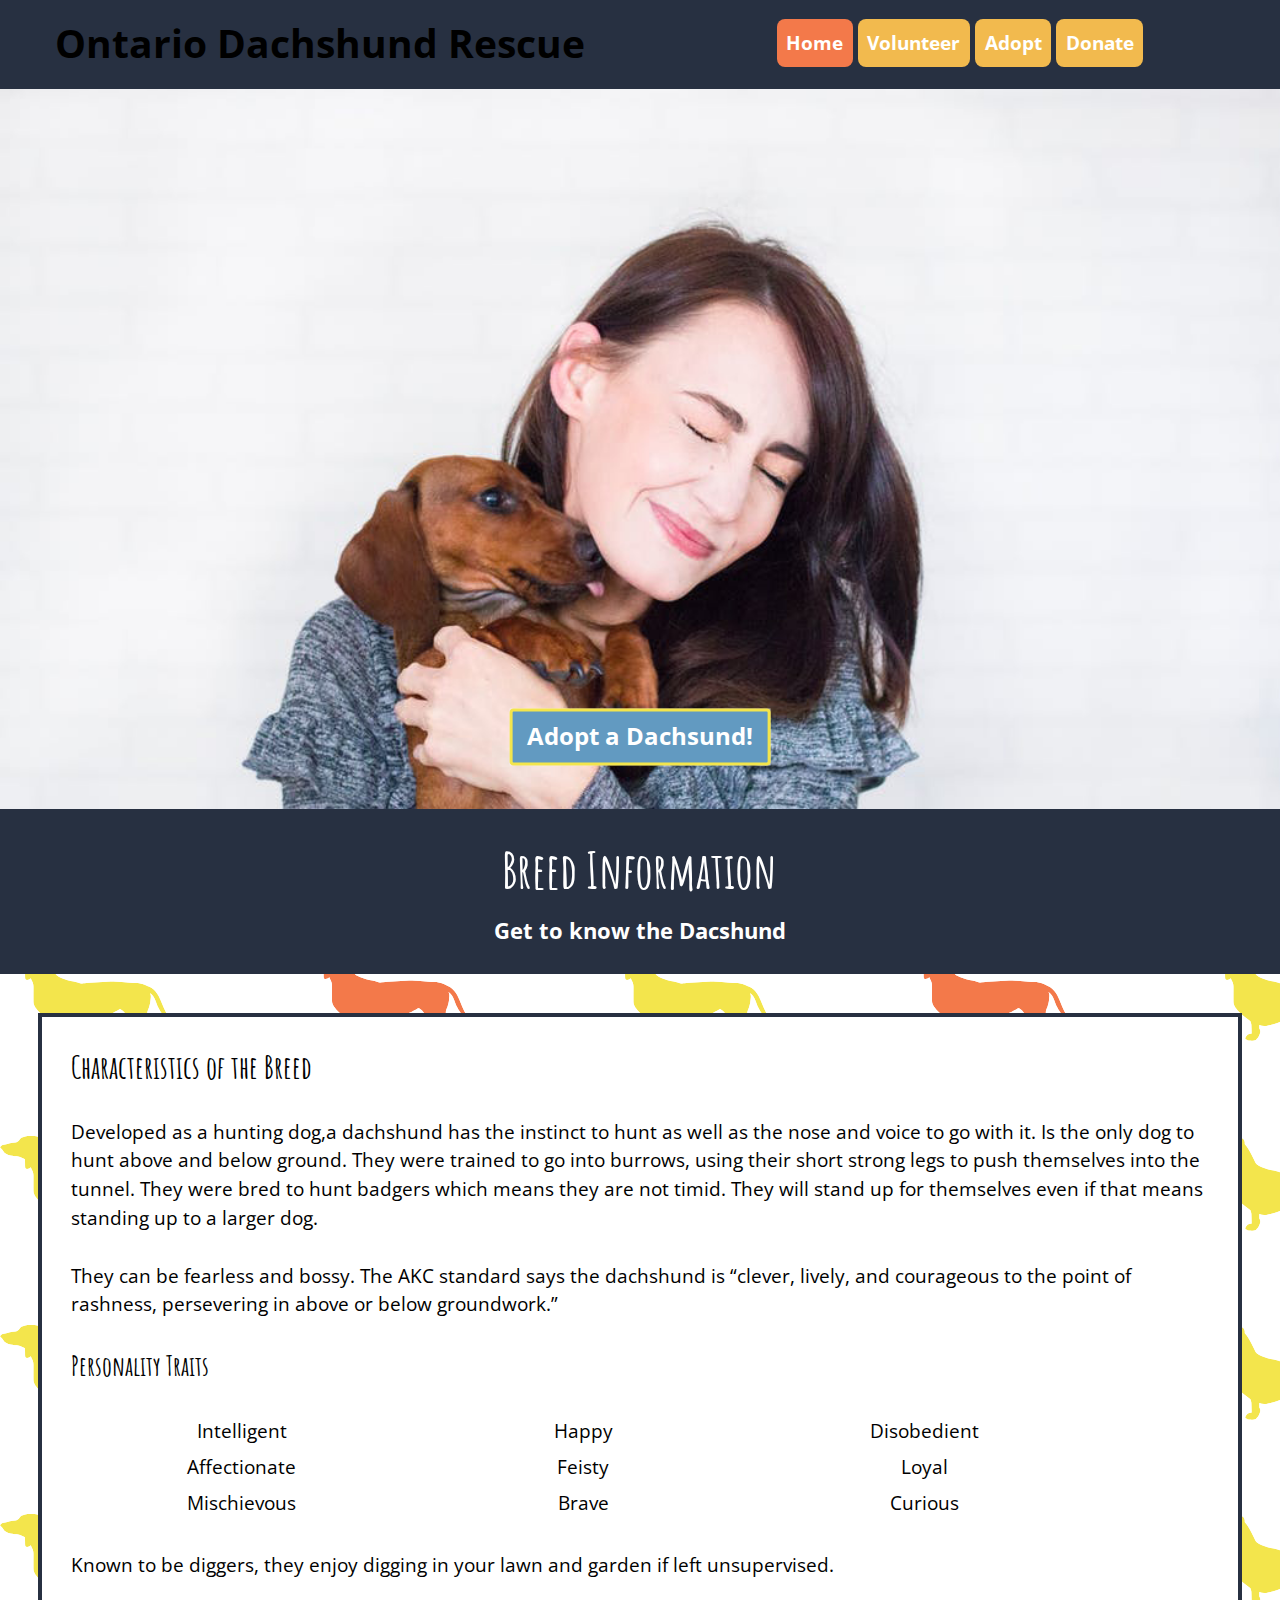
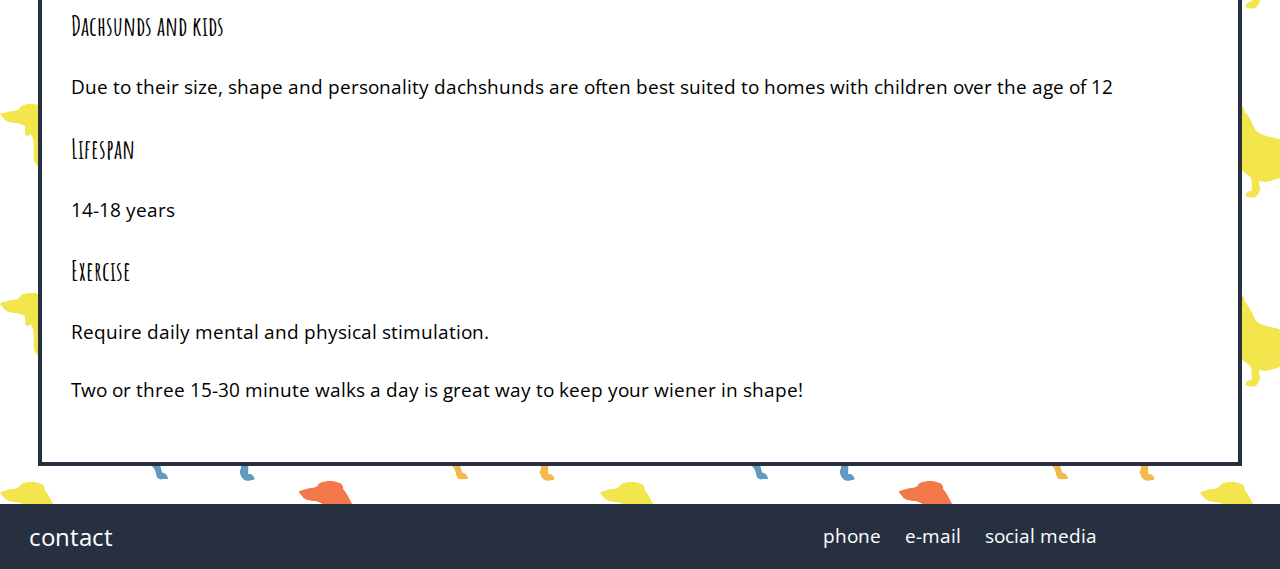
==== commit c62d722b: "Change order of css links" ====
--- a/index.html
+++ b/index.html
@@ -4,9 +4,9 @@
   <meta charset="utf-8">
   <title>Pet Rescue</title>
   <meta name="viewport" content="width=device-width,initial-scale=1">
+  <link href="css/modules.css" rel="stylesheet">
   <link href="css/grid.css" rel="stylesheet">
   <link href="css/type.css" rel="stylesheet">
-  <link href="css/modules.css" rel="stylesheet">
   <link href="css/main.css" rel="stylesheet">
   <link href="https://fonts.googleapis.com/css?family=Amatic+SC:400,700|Open+Sans+Condensed:300,300i,700" rel="stylesheet">
 </head>
@@ -53,7 +53,7 @@
           <h2>Characteristics of the Breed</h2>
           <p>Developed as a hunting dog,a dachshund has the instinct to hunt as well as the nose and voice to go with it. Is the only dog to hunt above and below ground. They were trained to go into burrows, using their short strong legs to push themselves into the tunnel. They were bred to hunt badgers which means they are not timid. They will stand up for themselves even if that means standing up to a larger dog.</p>
           <p>They can be fearless and bossy. The AKC standard says the dachshund is “clever, lively, and courageous to the point of rashness, persevering in above or below groundwork.”<p>
-          <h4>Personality Traits</h4>
+          <h3>Personality Traits</h3>
           <ul class="list-group personality text-center">
             <li>Intelligent</li>
             <li>Happy</li>
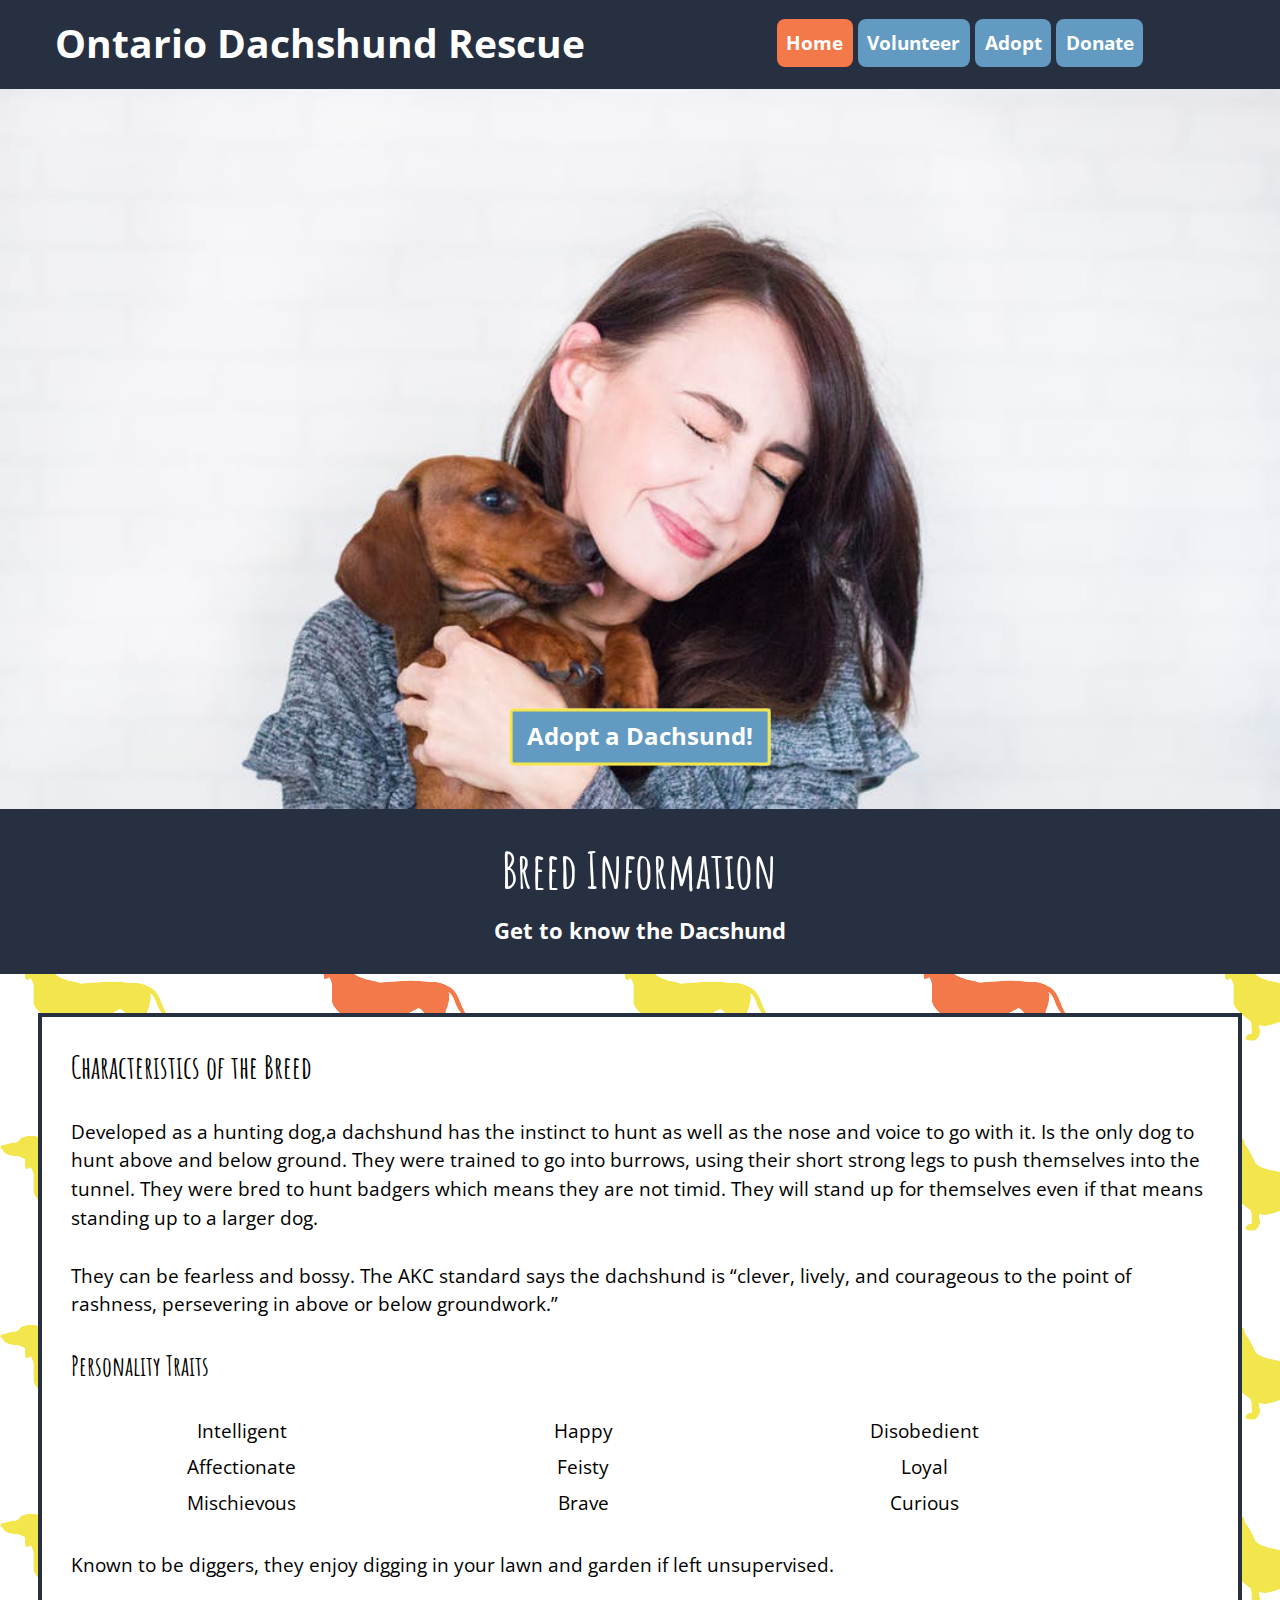
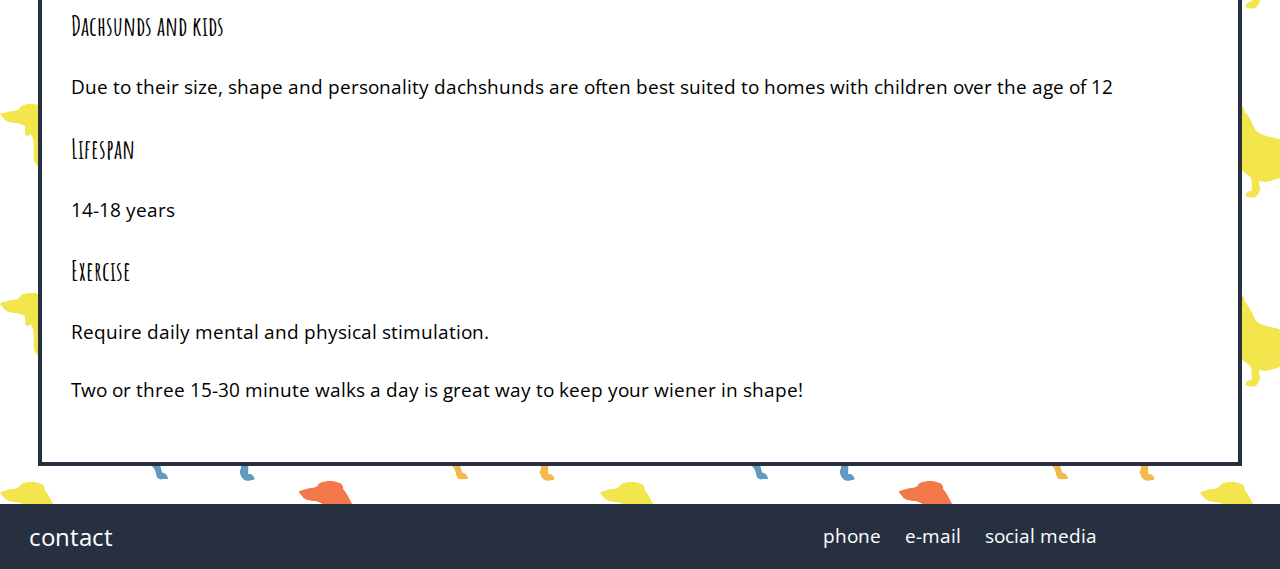
==== commit 0a3163ad: "strengthen the contrast between elements" ====
--- a/index.html
+++ b/index.html
@@ -13,7 +13,7 @@
 <body>
   <ul class="skip-links">
     <li>
-      <a href="#main">Jump to main content</a>
+      <a href=#main>Jump to main content</a>
     </li>
     <li>
       <a href="#navigation">Jump to navigation</a>
@@ -37,7 +37,9 @@
       <img class="embed-item img-flex" src="images/hugging.jpg" alt="">
     </div>
     <div class="call-to-action inline">
-      <a class="btn" href="adopt.html"><p class="push-0 giga bold">Adopt a Dachsund!</p></a>
+      <a class="btn" href="adopt.html">
+        <p class="push-0 giga bold">Adopt a Dachsund!</p>
+      </a>
     </div>
   </div>
   <main role="main" id="main" tabindex="0">
@@ -52,7 +54,7 @@
         <section>
           <h2>Characteristics of the Breed</h2>
           <p>Developed as a hunting dog,a dachshund has the instinct to hunt as well as the nose and voice to go with it. Is the only dog to hunt above and below ground. They were trained to go into burrows, using their short strong legs to push themselves into the tunnel. They were bred to hunt badgers which means they are not timid. They will stand up for themselves even if that means standing up to a larger dog.</p>
-          <p>They can be fearless and bossy. The AKC standard says the dachshund is “clever, lively, and courageous to the point of rashness, persevering in above or below groundwork.”<p>
+          <p>They can be fearless and bossy. The AKC standard says the dachshund is “clever, lively, and courageous to the point of rashness, persevering in above or below groundwork.”</p>
           <h3>Personality Traits</h3>
           <ul class="list-group personality text-center">
             <li>Intelligent</li>
--- a/css/main.css
+++ b/css/main.css
@@ -42,8 +42,12 @@
   border: 4px solid #273041;
 }
 
-.banner p {
+.nav p {
   color: #fff;
+}
+
+.nav li a {
+color: #fff;
 }
 
 footer p, footer li {
@@ -82,7 +86,7 @@
 }
 
 nav li {
-  background-color: #f2ba4e;
+  background-color: #629ac1;
   padding: .5em;
   border-radius: 8px;
 }
@@ -107,6 +111,10 @@
   padding: .5em 1em;
 }
 
+.card-btn {
+  background-color: #fff;
+}
+
 .adopt li {
   border: 3px solid #273041;
   border-radius: 2px;
@@ -129,7 +137,7 @@
 /*Nav Hover Styling*/
 
 nav li:hover {
-  background-color: #629ac1;
+  background-color: #f2ba4e;
 }
 
 /*Card Hover Styling*/
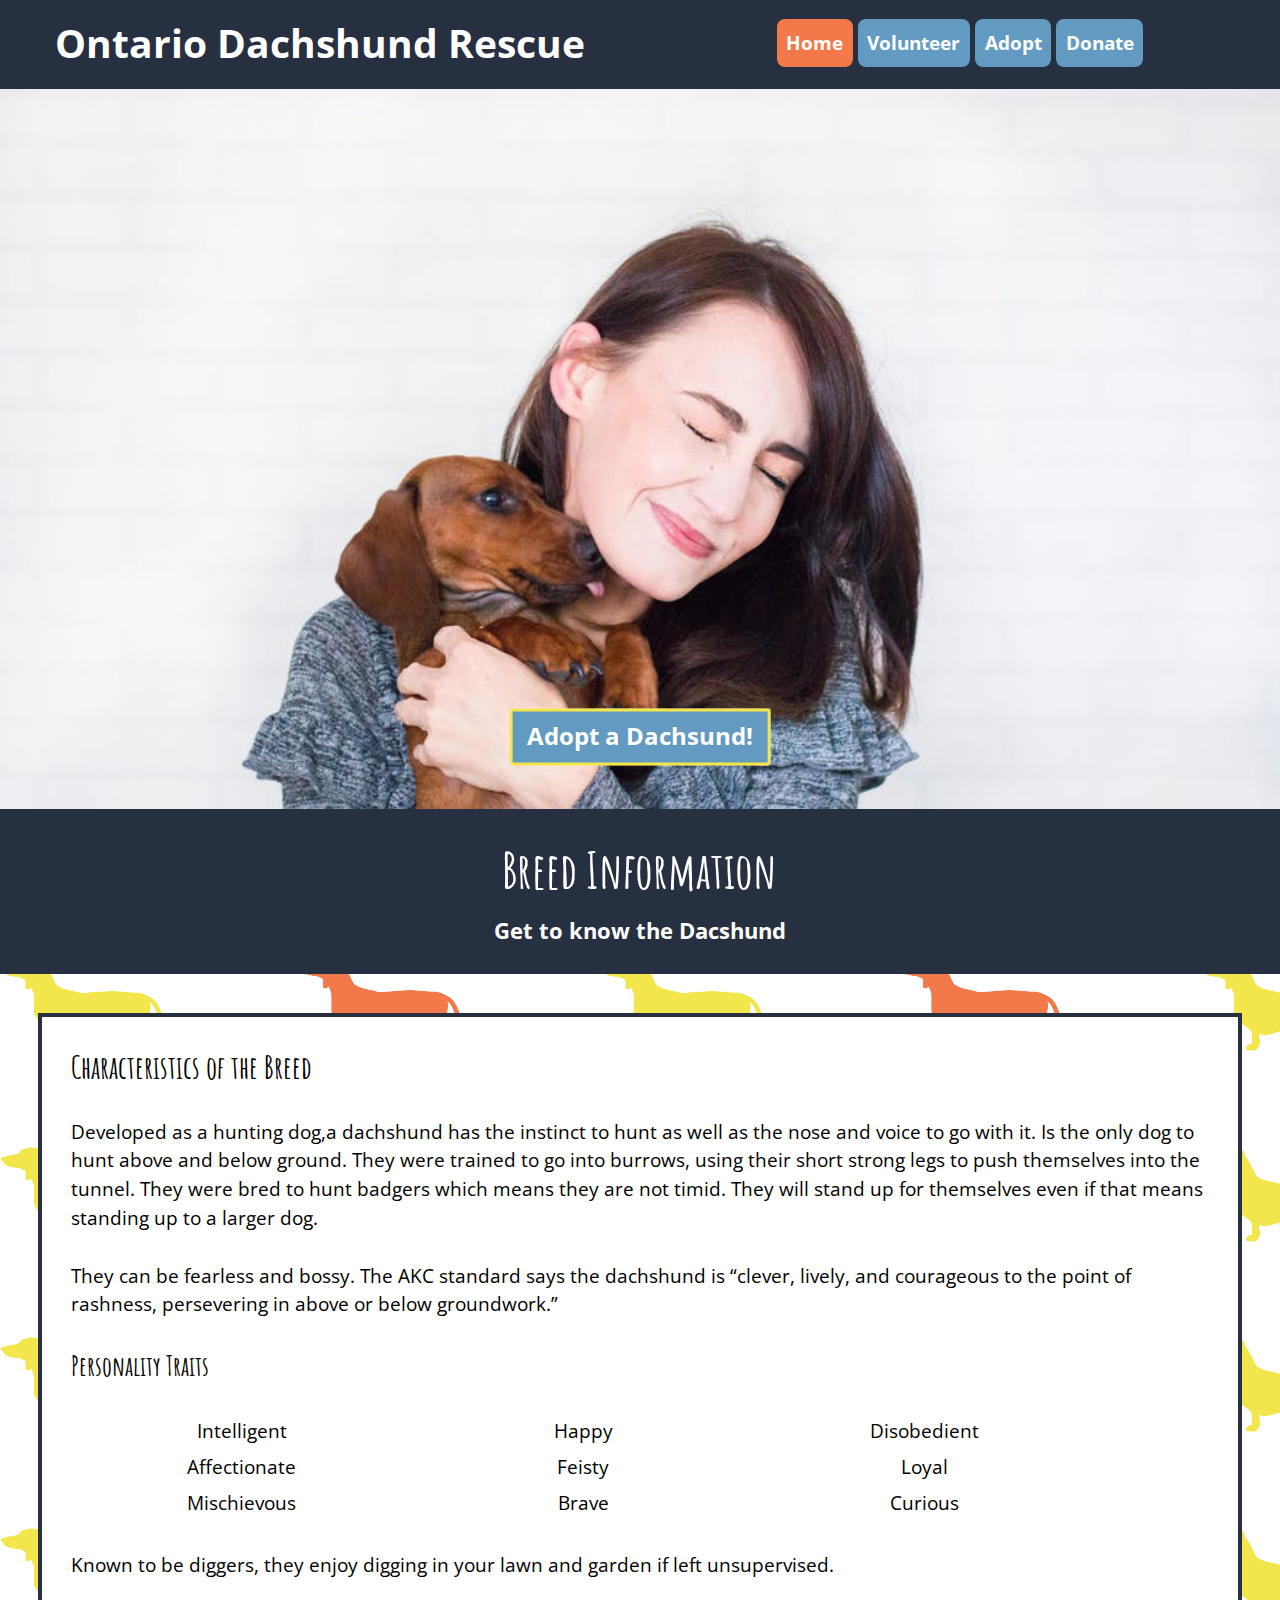
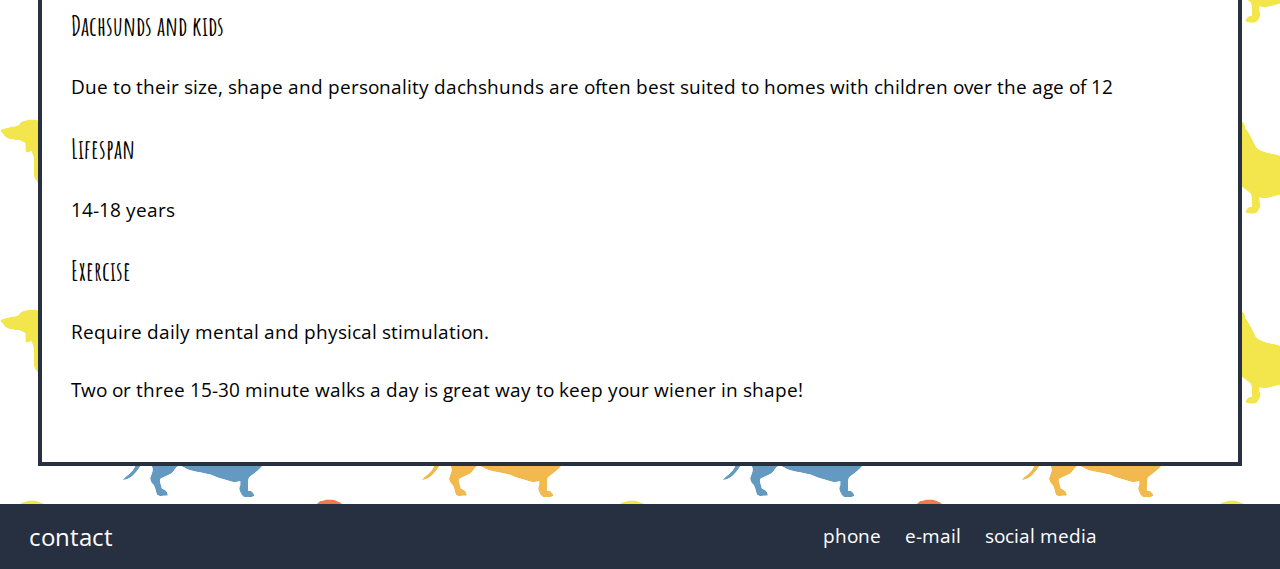
==== commit d0b673b1: "Add a favicon to the project" ====
--- a/index.html
+++ b/index.html
@@ -4,6 +4,8 @@
   <meta charset="utf-8">
   <title>Pet Rescue</title>
   <meta name="viewport" content="width=device-width,initial-scale=1">
+  <link rel="shortcut icon" href="favicon.ico">
+  <link rel="icon" type="image/png" href="favicon-196.png">
   <link href="css/modules.css" rel="stylesheet">
   <link href="css/grid.css" rel="stylesheet">
   <link href="css/type.css" rel="stylesheet">
@@ -13,16 +15,16 @@
 <body>
   <ul class="skip-links">
     <li>
-      <a href=#main>Jump to main content</a>
+      <a href="#main">Jump to main content</a>
     </li>
     <li>
-      <a href="#navigation">Jump to navigation</a>
+      <a href="#nav">Jump to navigation</a>
     </li>
   </ul>
   <header role="banner">
-    <nav role="navigation" id="navigation" tabindex="0" class="pad-t-1-2 pad-b-1-4 grid grid-middle text-center list-group-inline nav navigation">
+    <nav role="navigation" id="nav" tabindex="0" class="pad-t-1-2 pad-b-1-4 grid grid-middle text-center list-group-inline nav navigation">
       <div class="unit unit-xs-1 unit-s-1 unit-m-1-2 unit-l-1-2 nav-h">
-      <p class="push-0 zetta inline"><b>Ontario Dachshund Rescue</b></p>
+        <p class="push-0 zetta inline"><b>Ontario Dachshund Rescue</b></p>
       </div>
       <ul class="unit unit-xs-1 unit-s-1 unit-m-1-2 unit-l-1-2 list-group-inline push-0 nav-list">
         <li class="current"> <a class="link-box" href="index.html"><b>Home</b></a></li>
@@ -87,11 +89,11 @@
     <div class="unit unit-s-1-2 unit-m-1-2 unit-s-1-2">
       <p class="push-0 inline giga left gutter">contact</p>
     </div>
-      <ul class="unit unit-s-1-2 unit-m-1-2 unit-l-1-2 list-group-inline push-0 gutter contact-info">
-        <li>phone</li>
-        <li>e-mail</li>
-        <li>social media</li>
-      </ul>
+    <ul class="unit unit-s-1-2 unit-m-1-2 unit-l-1-2 list-group-inline push-0 gutter contact-info">
+      <li>phone</li>
+      <li>e-mail</li>
+      <li>social media</li>
+    </ul>
   </footer>
 
 </body>
--- a/css/main.css
+++ b/css/main.css
@@ -47,7 +47,7 @@
 }
 
 .nav li a {
-color: #fff;
+  color: #fff;
 }
 
 footer p, footer li {
@@ -77,8 +77,11 @@
 }
 
 .current {
-  color: #fff;
-  background-color: #f3794a;
+  background-color: #f3794a;
+}
+
+.current a {
+  color: #629ac1;
 }
 
 .current li {
@@ -91,7 +94,7 @@
   border-radius: 8px;
 }
 
-li a {
+.card li a {
   color: #fff;
 }
 
@@ -134,13 +137,13 @@
   margin-bottom: .5em;
 }
 
-/*Nav Hover Styling*/
+/* Nav Hover Styling */
 
 nav li:hover {
   background-color: #f2ba4e;
 }
 
-/*Card Hover Styling*/
+/* Card Hover Styling */
 
 .card h3 {
   background-color: #629ac1;
@@ -161,7 +164,7 @@
   border-color: #f3794a;
 }
 
-/*Call to Action Styling*/
+/* Call to Action Styling */
 
 .call-to-action {
   position: absolute;
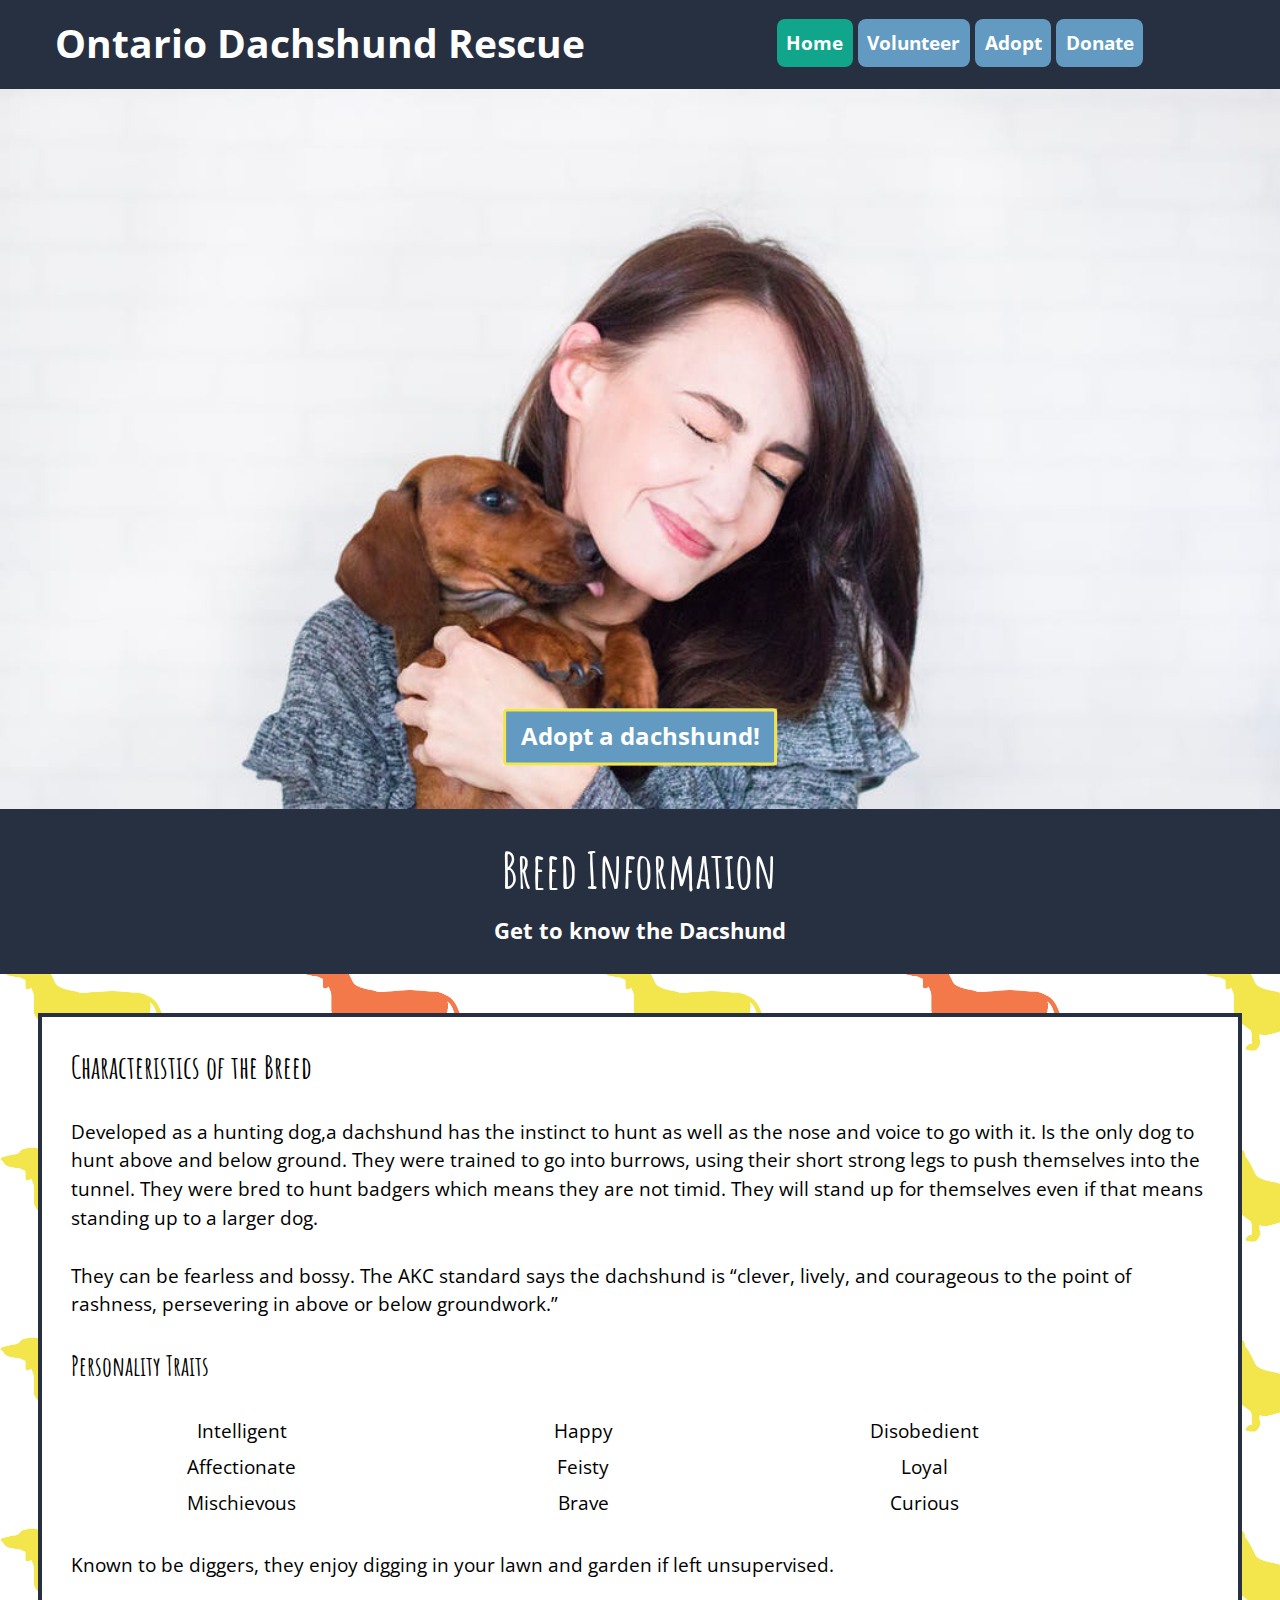
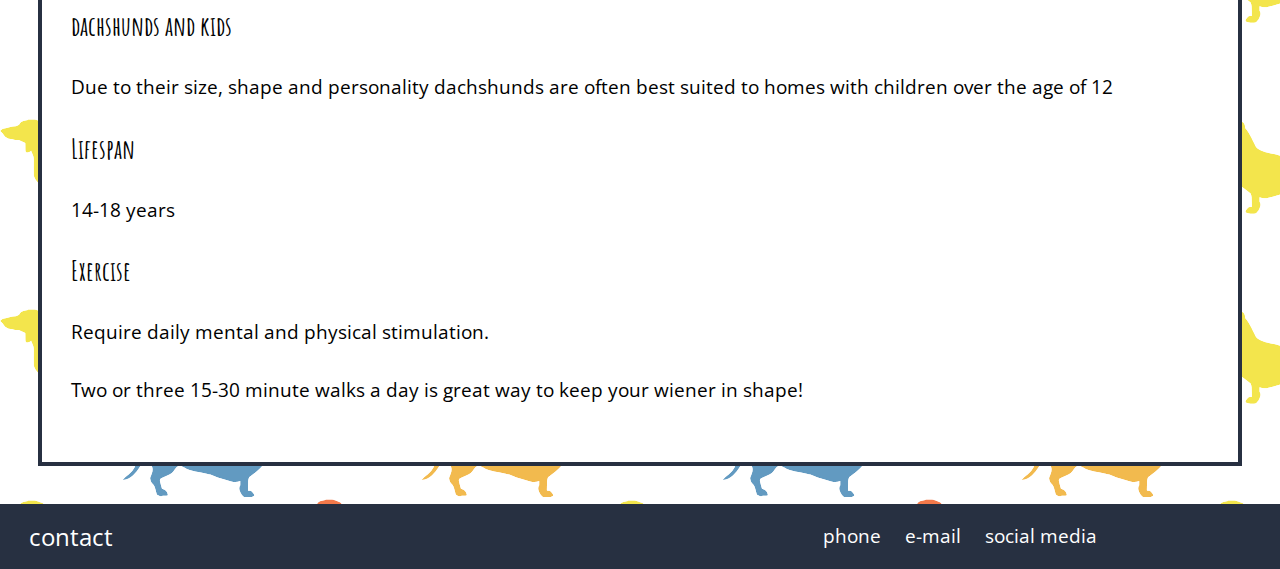
==== commit 9ad5f2ee: "Add more changes for focus links" ====
--- a/index.html
+++ b/index.html
@@ -35,12 +35,12 @@
     </nav>
   </header>
   <div class=" relative">
-    <div class="embed embed-16by9">
-      <img class="embed-item img-flex" src="images/hugging.jpg" alt="">
+    <div class="embed embed-16by9" id="banner-img" tabindex="0">
+      <img class="embed-item img-flex" src="images/hugging.jpg" alt="" tabindex="0" aria-details="about-dachshunds">
     </div>
     <div class="call-to-action inline">
-      <a class="btn" href="adopt.html">
-        <p class="push-0 giga bold">Adopt a Dachsund!</p>
+      <a class="btn" href="adopt.html" id="banner" tabindex="0">
+        <p class="push-0 giga bold">Adopt a dachshund!</p>
       </a>
     </div>
   </div>
@@ -53,7 +53,7 @@
     </div>
     <div class="pattern border">
       <div class="island breed-info">
-        <section>
+        <section id="characteristics" tabindex="0">
           <h2>Characteristics of the Breed</h2>
           <p>Developed as a hunting dog,a dachshund has the instinct to hunt as well as the nose and voice to go with it. Is the only dog to hunt above and below ground. They were trained to go into burrows, using their short strong legs to push themselves into the tunnel. They were bred to hunt badgers which means they are not timid. They will stand up for themselves even if that means standing up to a larger dog.</p>
           <p>They can be fearless and bossy. The AKC standard says the dachshund is “clever, lively, and courageous to the point of rashness, persevering in above or below groundwork.”</p>
@@ -71,11 +71,11 @@
           </ul>
           <p>Known to be diggers, they enjoy digging in your lawn and garden if left unsupervised.</p>
         </section>
-        <section>
-          <h3>Dachsunds and kids</h3>
+        <section id="with-kids" tabindex="0">
+          <h3>dachshunds and kids</h3>
           <p>Due to their size, shape and personality dachshunds are often best suited to homes with children over the age of 12</p>
         </section>
-        <section>
+        <section id="lifespan" tabindex="0">
           <h3>Lifespan</h3>
           <p>14-18 years</p>
           <h3>Exercise</h3>
--- a/css/main.css
+++ b/css/main.css
@@ -5,13 +5,25 @@
 .skip-links a {
   position: absolute;
   top: -3em;
+  background-color: #000;
+  color: #fff;
+  padding: .5em .75em;
+  text-decoration: none;
 }
 
 .skip-links a:focus {
   top: 0;
 }
 
-a:focus {
+main a:focus {
+  outline: 3px solid #000;
+}
+
+section a:focus {
+  outline: 3px solid #000;
+}
+
+article a:focus {
   outline: 3px solid #000;
 }
 
@@ -48,6 +60,14 @@
 
 .nav li a {
   color: #fff;
+  display: block;
+  padding: .5em;
+  border-radius: 8px;
+}
+
+nav li {
+  background-color: #629ac1;
+  border-radius: 8px;
 }
 
 footer p, footer li {
@@ -77,7 +97,7 @@
 }
 
 .current {
-  background-color: #f3794a;
+  background-color: #11a68c;
 }
 
 .current a {
@@ -86,12 +106,6 @@
 
 .current li {
   background-color: #f3794a;
-}
-
-nav li {
-  background-color: #629ac1;
-  padding: .5em;
-  border-radius: 8px;
 }
 
 .card li a {
@@ -139,7 +153,7 @@
 
 /* Nav Hover Styling */
 
-nav li:hover {
+nav li a:hover {
   background-color: #f2ba4e;
 }
 
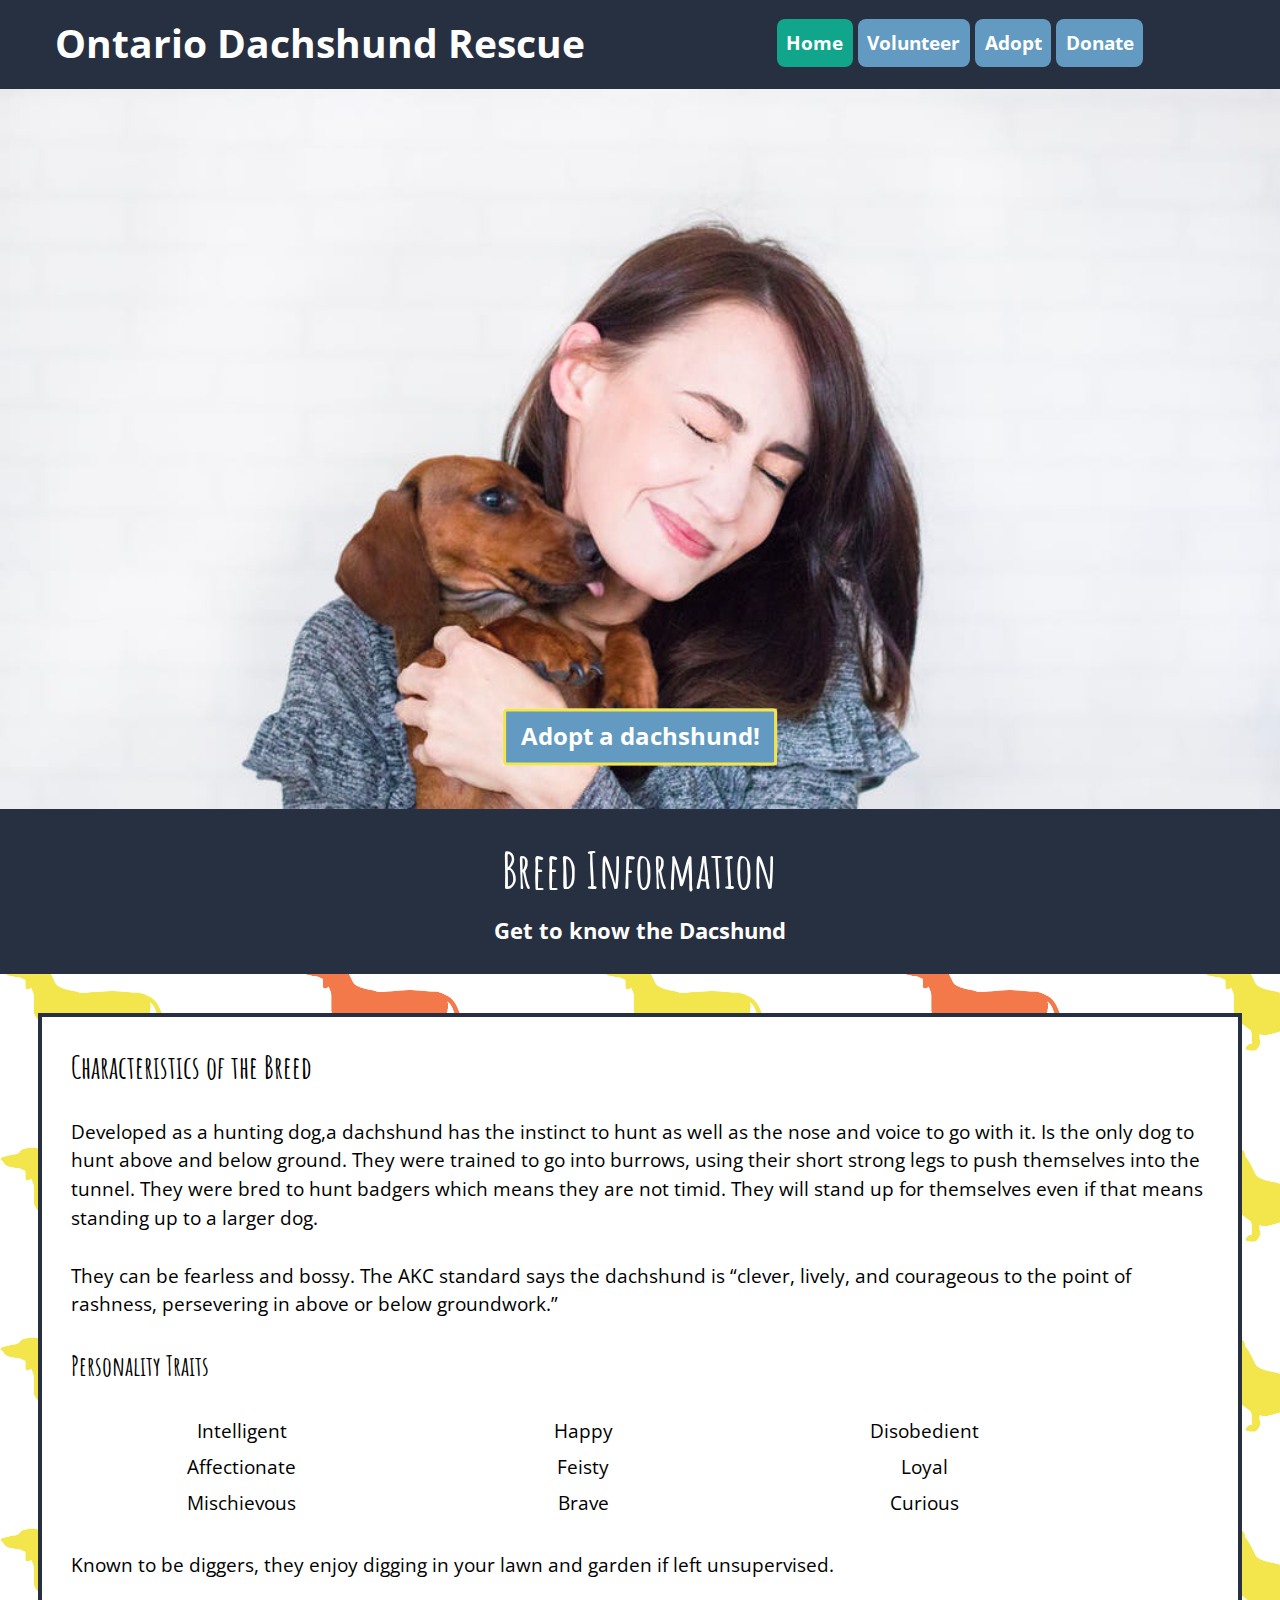
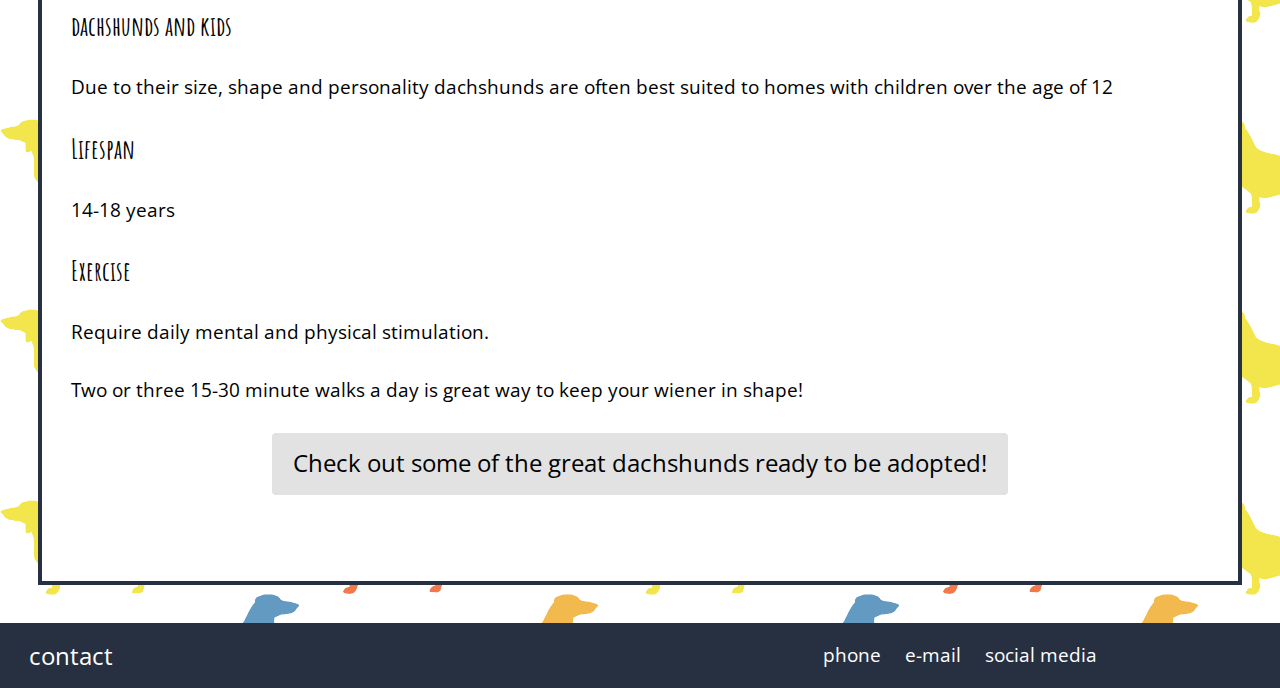
==== commit 65a5e72f: "Add some additional focus links" ====
--- a/index.html
+++ b/index.html
@@ -34,17 +34,17 @@
       </ul>
     </nav>
   </header>
-  <div class=" relative">
-    <div class="embed embed-16by9" id="banner-img" tabindex="0">
+  <div class="relative" role="complementary" id="adopt-img" tabindex="0">
+    <div class="embed embed-16by9">
       <img class="embed-item img-flex" src="images/hugging.jpg" alt="" tabindex="0" aria-details="about-dachshunds">
     </div>
     <div class="call-to-action inline">
-      <a class="btn" href="adopt.html" id="banner" tabindex="0">
+      <a class="btn" href="adopt.html" id="adopt-btn" tabindex="0">
         <p class="push-0 giga bold">Adopt a dachshund!</p>
       </a>
     </div>
   </div>
-  <main role="main" id="main" tabindex="0">
+  <main role="main" id="main" tabindex="0" aria-label="Breed Information">
     <div class="deck">
       <div class="wrapper gutter-1-2">
         <h1 class="push-none max-length nina pad-t text-center"><b>Breed Information</b></h1>
@@ -81,6 +81,9 @@
           <h3>Exercise</h3>
           <p>Require daily mental and physical stimulation.</p>
           <p>Two or three 15-30 minute walks a day is great way to keep your wiener in shape!</p>
+          <div class="text-center pad-b">
+            <a class="btn btn-light giga push" href="rescues.html" aria-label="adopt">Check out some of the great dachshunds ready to be adopted!</a>
+          </div>
         </section>
       </div>
     </div>
--- a/css/main.css
+++ b/css/main.css
@@ -25,6 +25,10 @@
 
 article a:focus {
   outline: 3px solid #000;
+}
+
+a {
+  text-decoration: none;
 }
 
 body {
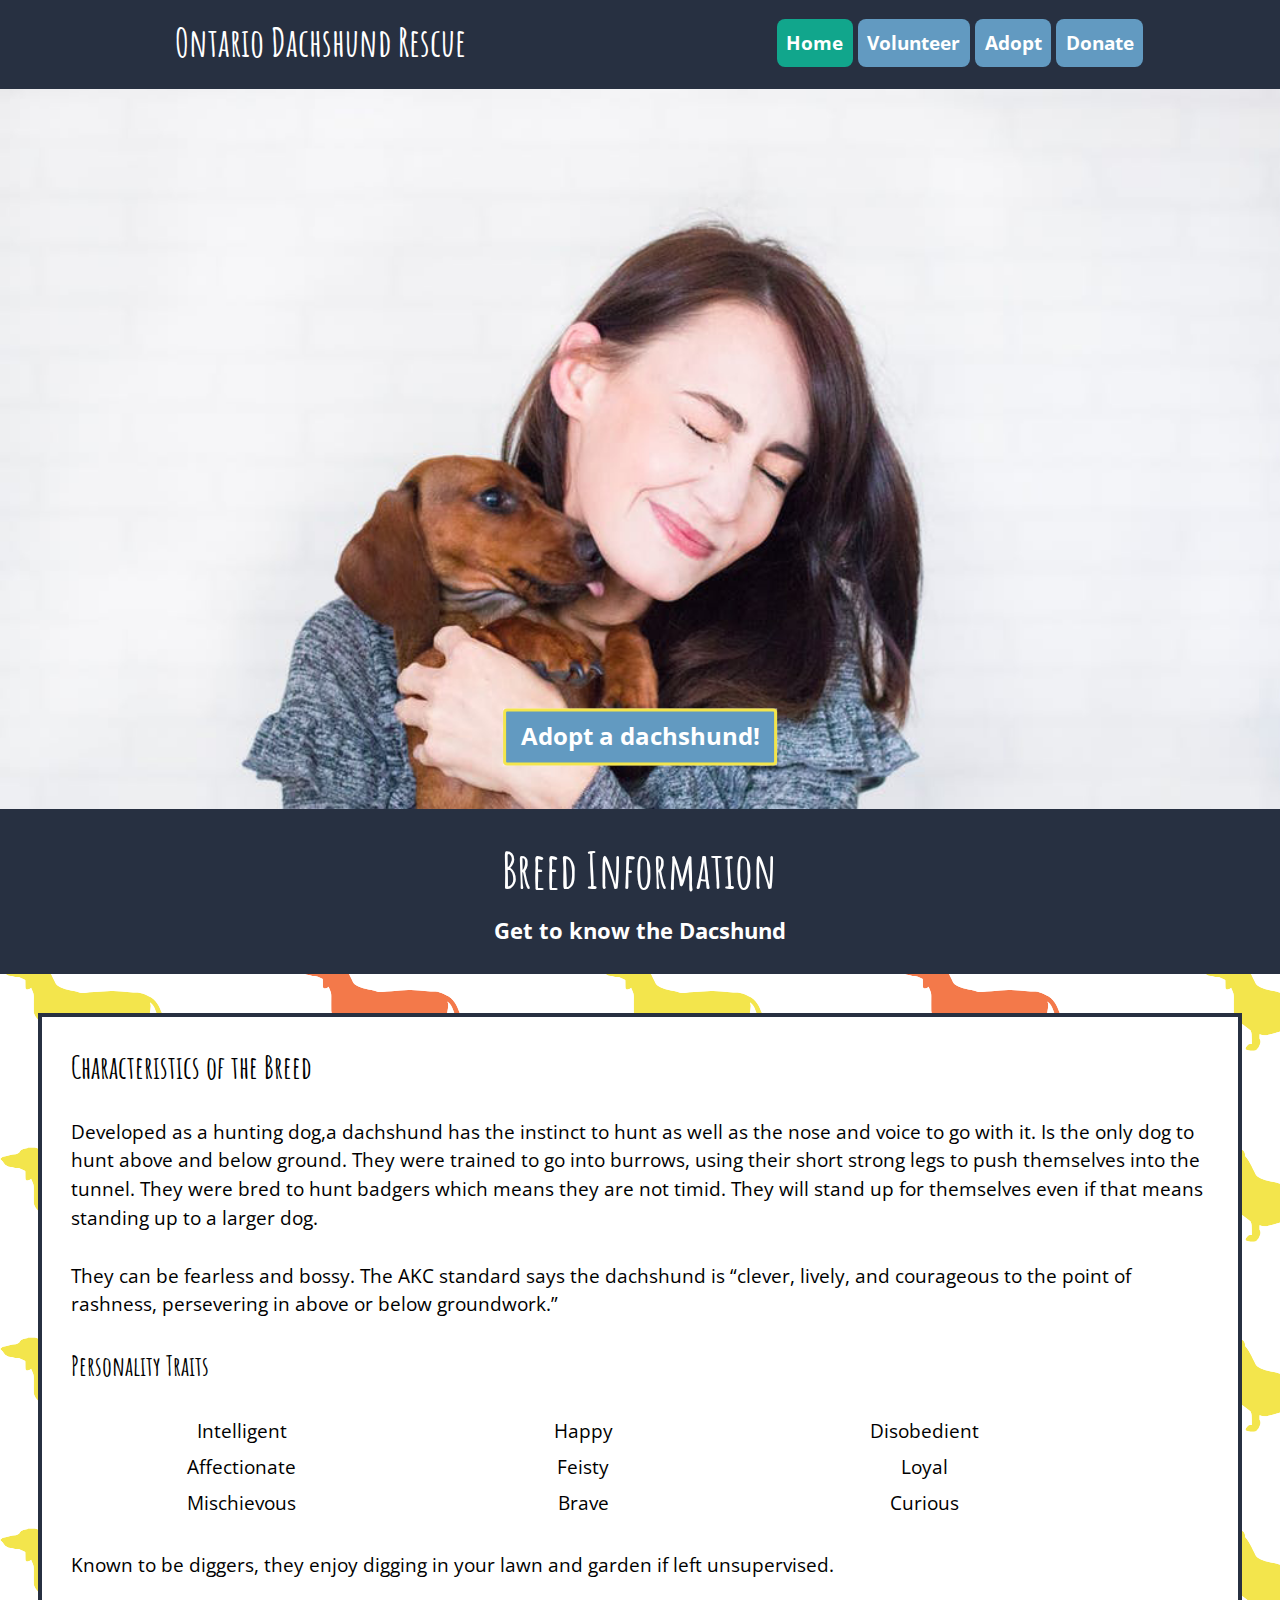
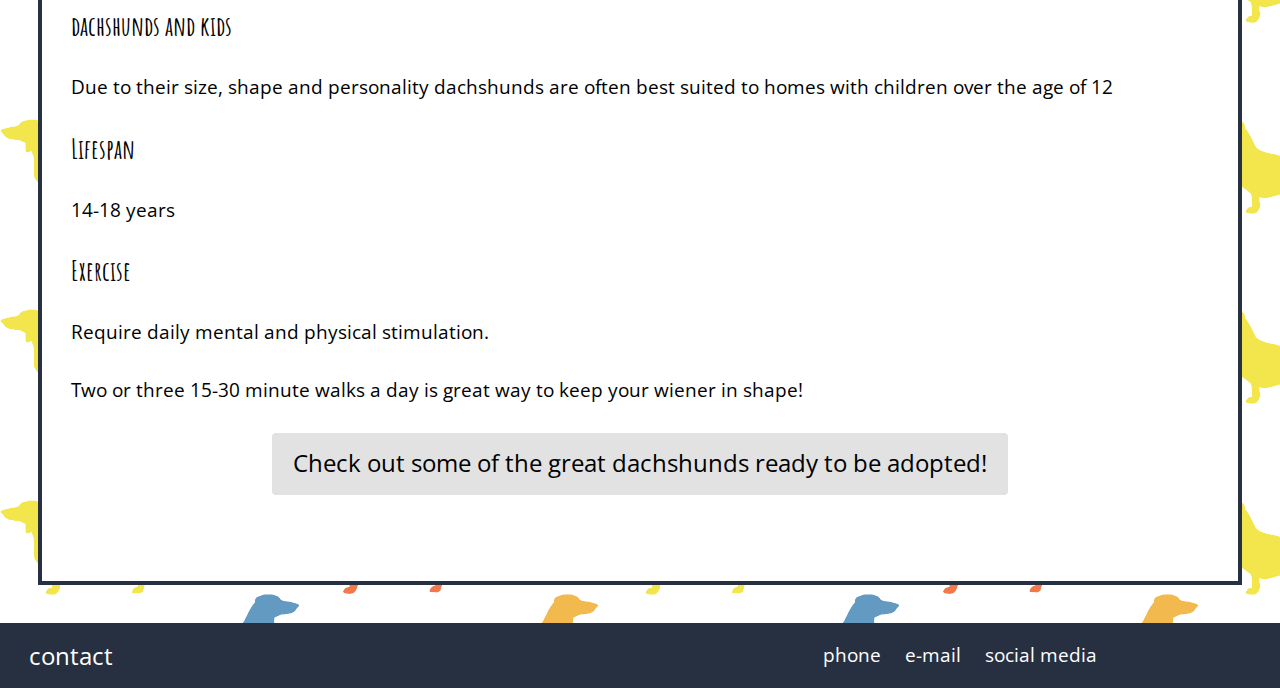
==== commit 606f02d4: "Make changes found during the testing session" ====
--- a/index.html
+++ b/index.html
@@ -30,7 +30,7 @@
         <li class="current"> <a class="link-box" href="index.html"><b>Home</b></a></li>
         <li><a class="link-box" href="adopt.html"><b>Volunteer</b></a></li>
         <li><a class="link-box" href="rescues.html"><b>Adopt</b></a></li>
-        <li><a class="link-box" href="donate.html"><b>Donate</b></a></li>
+        <li><a class="link-box" href="#"><b>Donate</b></a></li>
       </ul>
     </nav>
   </header>
--- a/css/main.css
+++ b/css/main.css
@@ -96,6 +96,10 @@
   font-family: "Amatic SC", cursive;
 }
 
+nav p {
+  font-family: "Amatic SC", cursive;
+}
+
 .bg-light-blue {
   background-color: #629ac1;
 }
@@ -163,13 +167,13 @@
 
 /* Card Hover Styling */
 
-.card h3 {
+.card h2 {
   background-color: #629ac1;
   color: #fff;
   margin: 0;
 }
 
-.card:hover h3 {
+.card:hover h2 {
   background-color: #273041;
 }
 
